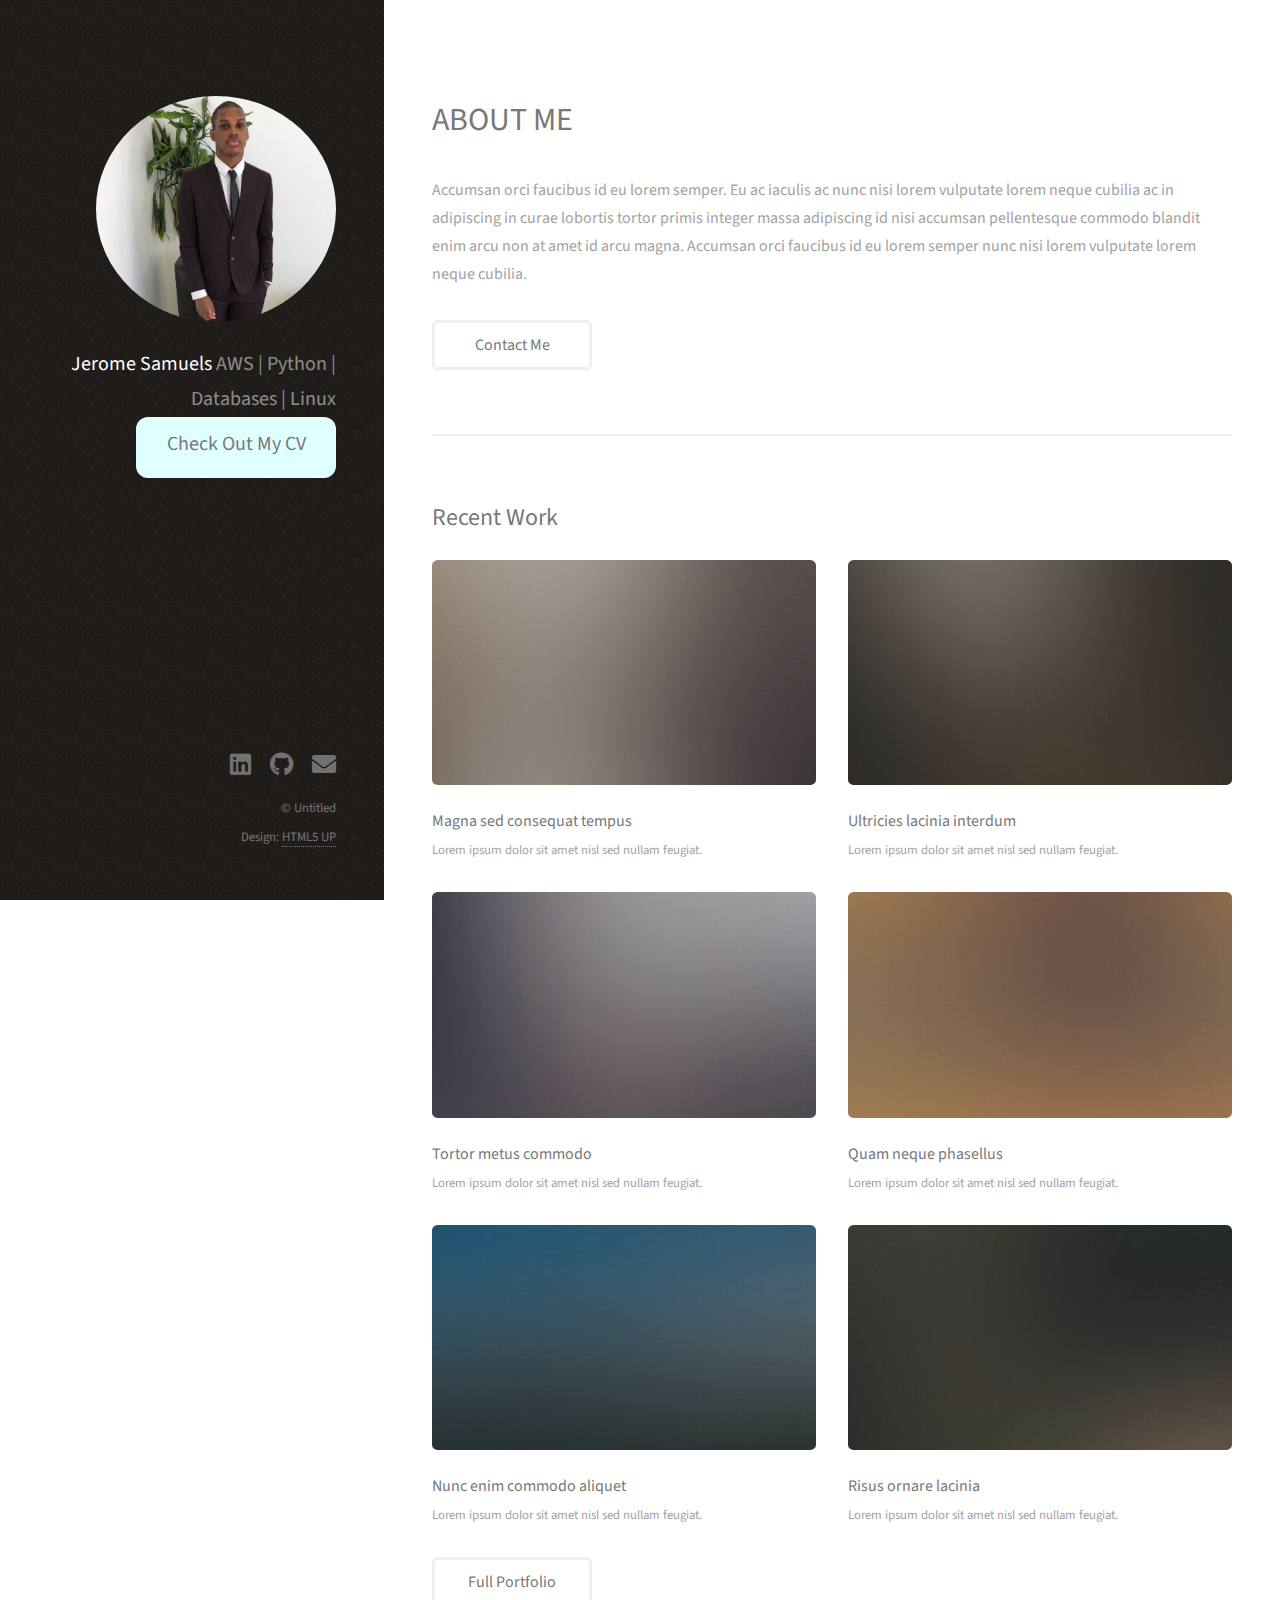
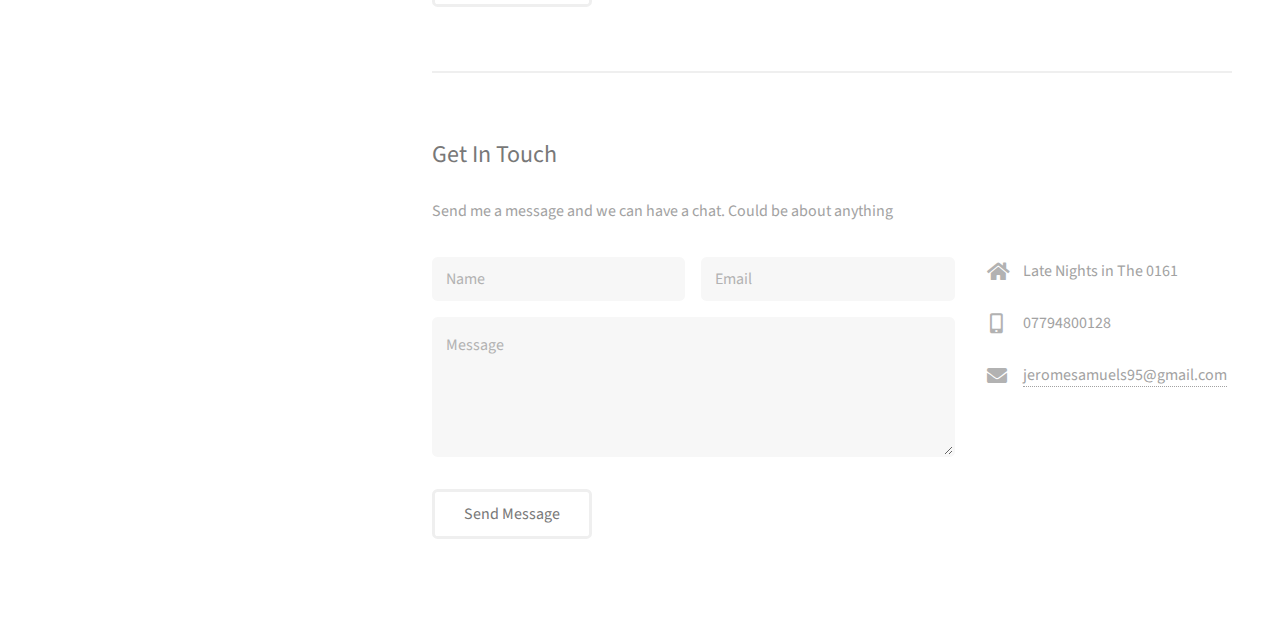
==== Themes/HTML5up_theme/index.html @ 382beb76 "changes" ====
<!DOCTYPE HTML>
<!--
	Strata by HTML5 UP
	html5up.net | @ajlkn
	Free for personal and commercial use under the CCA 3.0 license (html5up.net/license)
-->
<html>
	<head>
		<title>Jerome Samuels - My Website</title>
		<meta charset="utf-8" />
		<meta name="viewport" content="width=device-width, initial-scale=1, user-scalable=no" />
		<link rel="stylesheet" href="assets/css/main.css" />
	<!-- links to the css file in the assets folder -->
	</head>
	<body class="is-preload">

		<!-- Header -->
			<header id="header">
				<div class="inner">
					<a class="image avatar"><img src="images/Website_pic.jpg" alt="" /></a>
					<h1> <strong> Jerome Samuels </strong> 
						<br> AWS | Python | Databases | Linux
						<br> <a id="CVbutton" href="assets\Files\Jerome_Samuels_CV.pdf" class="button" target="_blank"> Check Out My CV
						</a>
					</h1>
				</div>
			</header>

		<!-- Main -->
			<div id="main">

				<!-- One -->
					<section id="one">
						<header class="major">
							<h2>ABOUT ME</h2>
						</header>
						<p>Accumsan orci faucibus id eu lorem semper. Eu ac iaculis ac nunc nisi lorem vulputate lorem neque cubilia ac in adipiscing in curae lobortis tortor primis integer massa adipiscing id nisi accumsan pellentesque commodo blandit enim arcu non at amet id arcu magna. Accumsan orci faucibus id eu lorem semper nunc nisi lorem vulputate lorem neque cubilia.</p>
						<ul class="actions">
							<li><a href="#three" class="button">Contact Me</a></li>
						</ul>
					</section>

				<!-- Two -->
					<section id="two">
						<h2>Recent Work</h2>
						<div class="row">
							<article class="col-6 col-12-xsmall work-item">
								<a href="images/fulls/01.jpg" class="image fit thumb"><img src="images/thumbs/01.jpg" alt="" /></a>
								<h3>Magna sed consequat tempus</h3>
								<p>Lorem ipsum dolor sit amet nisl sed nullam feugiat.</p>
							</article>
							<article class="col-6 col-12-xsmall work-item">
								<a href="images/fulls/02.jpg" class="image fit thumb"><img src="images/thumbs/02.jpg" alt="" /></a>
								<h3>Ultricies lacinia interdum</h3>
								<p>Lorem ipsum dolor sit amet nisl sed nullam feugiat.</p>
							</article>
							<article class="col-6 col-12-xsmall work-item">
								<a href="images/fulls/03.jpg" class="image fit thumb"><img src="images/thumbs/03.jpg" alt="" /></a>
								<h3>Tortor metus commodo</h3>
								<p>Lorem ipsum dolor sit amet nisl sed nullam feugiat.</p>
							</article>
							<article class="col-6 col-12-xsmall work-item">
								<a href="images/fulls/04.jpg" class="image fit thumb"><img src="images/thumbs/04.jpg" alt="" /></a>
								<h3>Quam neque phasellus</h3>
								<p>Lorem ipsum dolor sit amet nisl sed nullam feugiat.</p>
							</article>
							<article class="col-6 col-12-xsmall work-item">
								<a href="images/fulls/05.jpg" class="image fit thumb"><img src="images/thumbs/05.jpg" alt="" /></a>
								<h3>Nunc enim commodo aliquet</h3>
								<p>Lorem ipsum dolor sit amet nisl sed nullam feugiat.</p>
							</article>
							<article class="col-6 col-12-xsmall work-item">
								<a href="images/fulls/06.jpg" class="image fit thumb"><img src="images/thumbs/06.jpg" alt="" /></a>
								<h3>Risus ornare lacinia</h3>
								<p>Lorem ipsum dolor sit amet nisl sed nullam feugiat.</p>
							</article>
						</div>
						<ul class="actions">
							<li><a href="#" class="button">Full Portfolio</a></li>
						</ul>
					</section>

				<!-- Three -->
					<section id="three">
						<h2>Get In Touch</h2>
						<p> Send me a message and we can have a chat. Could be about anything </p>
						<div class="row">
							<div class="col-8 col-12-small">
								<form method="post" action="#">
									<div class="row gtr-uniform gtr-50">
										<div class="col-6 col-12-xsmall"><input type="text" name="name" id="name" placeholder="Name" /></div>
										<div class="col-6 col-12-xsmall"><input type="email" name="email" id="email" placeholder="Email" /></div>
										<div class="col-12"><textarea name="message" id="message" placeholder="Message" rows="4"></textarea></div>
									</div>
								</form>
								<ul class="actions">
									<li><input type="submit" value="Send Message" /></li>
								</ul>
							</div>
							<div class="col-4 col-12-small">
								<ul class="labeled-icons">
									<li>
										<h3 class="icon solid fa-home"><span class="label">Address</span></h3>
										Late Nights in The 0161
									</li>
									<li>
										<h3 class="icon solid fa-mobile-alt"><span class="label">Phone</span></h3>
										07794800128
									</li>
									<li>
										<h3 class="icon solid fa-envelope"><span class="label">Email</span></h3>
										<a href="mailto:jeromesamuels95@gmail.com">jeromesamuels95@gmail.com</a>
									</li>
								</ul>
							</div>
						</div>
					</section>

				<!-- Four -->
				<!--
					<section id="four">
						<h2>Elements</h2>

						<section>
							<h4>Text</h4>
							<p>This is <b>bold</b> and this is <strong>strong</strong>. This is <i>italic</i> and this is <em>emphasized</em>.
							This is <sup>superscript</sup> text and this is <sub>subscript</sub> text.
							This is <u>underlined</u> and this is code: <code>for (;;) { ... }</code>. Finally, <a href="#">this is a link</a>.</p>
							<hr />
							<header>
								<h4>Heading with a Subtitle</h4>
								<p>Lorem ipsum dolor sit amet nullam id egestas urna aliquam</p>
							</header>
							<p>Nunc lacinia ante nunc ac lobortis. Interdum adipiscing gravida odio porttitor sem non mi integer non faucibus ornare mi ut ante amet placerat aliquet. Volutpat eu sed ante lacinia sapien lorem accumsan varius montes viverra nibh in adipiscing blandit tempus accumsan.</p>
							<header>
								<h5>Heading with a Subtitle</h5>
								<p>Lorem ipsum dolor sit amet nullam id egestas urna aliquam</p>
							</header>
							<p>Nunc lacinia ante nunc ac lobortis. Interdum adipiscing gravida odio porttitor sem non mi integer non faucibus ornare mi ut ante amet placerat aliquet. Volutpat eu sed ante lacinia sapien lorem accumsan varius montes viverra nibh in adipiscing blandit tempus accumsan.</p>
							<hr />
							<h2>Heading Level 2</h2>
							<h3>Heading Level 3</h3>
							<h4>Heading Level 4</h4>
							<h5>Heading Level 5</h5>
							<h6>Heading Level 6</h6>
							<hr />
							<h5>Blockquote</h5>
							<blockquote>Fringilla nisl. Donec accumsan interdum nisi, quis tincidunt felis sagittis eget tempus euismod. Vestibulum ante ipsum primis in faucibus vestibulum. Blandit adipiscing eu felis iaculis volutpat ac adipiscing accumsan faucibus. Vestibulum ante ipsum primis in faucibus lorem ipsum dolor sit amet nullam adipiscing eu felis.</blockquote>
							<h5>Preformatted</h5>
							<pre><code>i = 0;

while (!deck.isInOrder()) {
print 'Iteration ' + i;
deck.shuffle();
i++;
}

print 'It took ' + i + ' iterations to sort the deck.';</code></pre>
						</section>

						<section>
							<h4>Lists</h4>
							<div class="row">
								<div class="col-6 col-12-xsmall">
									<h5>Unordered</h5>
									<ul>
										<li>Dolor pulvinar etiam magna etiam.</li>
										<li>Sagittis adipiscing lorem eleifend.</li>
										<li>Felis enim feugiat dolore viverra.</li>
									</ul>
									<h5>Alternate</h5>
									<ul class="alt">
										<li>Dolor pulvinar etiam magna etiam.</li>
										<li>Sagittis adipiscing lorem eleifend.</li>
										<li>Felis enim feugiat dolore viverra.</li>
									</ul>
								</div>
								<div class="col-6 col-12-xsmall">
									<h5>Ordered</h5>
									<ol>
										<li>Dolor pulvinar etiam magna etiam.</li>
										<li>Etiam vel felis at lorem sed viverra.</li>
										<li>Felis enim feugiat dolore viverra.</li>
										<li>Dolor pulvinar etiam magna etiam.</li>
										<li>Etiam vel felis at lorem sed viverra.</li>
										<li>Felis enim feugiat dolore viverra.</li>
									</ol>
									<h5>Icons</h5>
									<ul class="icons">
										<li><a href="#" class="icon brands fa-twitter"><span class="label">Twitter</span></a></li>
										<li><a href="#" class="icon brands fa-facebook-f"><span class="label">Facebook</span></a></li>
										<li><a href="#" class="icon brands fa-instagram"><span class="label">Instagram</span></a></li>
										<li><a href="#" class="icon brands fa-github"><span class="label">Github</span></a></li>
										<li><a href="#" class="icon brands fa-dribbble"><span class="label">Dribbble</span></a></li>
										<li><a href="#" class="icon brands fa-tumblr"><span class="label">Tumblr</span></a></li>
									</ul>
								</div>
							</div>
							<h5>Actions</h5>
							<ul class="actions">
								<li><a href="#" class="button primary">Default</a></li>
								<li><a href="#" class="button">Default</a></li>
							</ul>
							<ul class="actions small">
								<li><a href="#" class="button primary small">Small</a></li>
								<li><a href="#" class="button small">Small</a></li>
							</ul>
							<div class="row">
								<div class="col-6 col-12-small">
									<ul class="actions stacked">
										<li><a href="#" class="button primary">Default</a></li>
										<li><a href="#" class="button">Default</a></li>
									</ul>
								</div>
								<div class="col-6 col-12-small">
									<ul class="actions stacked">
										<li><a href="#" class="button primary small">Small</a></li>
										<li><a href="#" class="button small">Small</a></li>
									</ul>
								</div>
								<div class="col-6 col-12-small">
									<ul class="actions stacked">
										<li><a href="#" class="button primary fit">Default</a></li>
										<li><a href="#" class="button fit">Default</a></li>
									</ul>
								</div>
								<div class="col-6 col-12-small">
									<ul class="actions stacked">
										<li><a href="#" class="button primary small fit">Small</a></li>
										<li><a href="#" class="button small fit">Small</a></li>
									</ul>
								</div>
							</div>
						</section>

						<section>
							<h4>Table</h4>
							<h5>Default</h5>
							<div class="table-wrapper">
								<table>
									<thead>
										<tr>
											<th>Name</th>
											<th>Description</th>
											<th>Price</th>
										</tr>
									</thead>
									<tbody>
										<tr>
											<td>Item One</td>
											<td>Ante turpis integer aliquet porttitor.</td>
											<td>29.99</td>
										</tr>
										<tr>
											<td>Item Two</td>
											<td>Vis ac commodo adipiscing arcu aliquet.</td>
											<td>19.99</td>
										</tr>
										<tr>
											<td>Item Three</td>
											<td> Morbi faucibus arcu accumsan lorem.</td>
											<td>29.99</td>
										</tr>
										<tr>
											<td>Item Four</td>
											<td>Vitae integer tempus condimentum.</td>
											<td>19.99</td>
										</tr>
										<tr>
											<td>Item Five</td>
											<td>Ante turpis integer aliquet porttitor.</td>
											<td>29.99</td>
										</tr>
									</tbody>
									<tfoot>
										<tr>
											<td colspan="2"></td>
											<td>100.00</td>
										</tr>
									</tfoot>
								</table>
							</div>

							<h5>Alternate</h5>
							<div class="table-wrapper">
								<table class="alt">
									<thead>
										<tr>
											<th>Name</th>
											<th>Description</th>
											<th>Price</th>
										</tr>
									</thead>
									<tbody>
										<tr>
											<td>Item One</td>
											<td>Ante turpis integer aliquet porttitor.</td>
											<td>29.99</td>
										</tr>
										<tr>
											<td>Item Two</td>
											<td>Vis ac commodo adipiscing arcu aliquet.</td>
											<td>19.99</td>
										</tr>
										<tr>
											<td>Item Three</td>
											<td> Morbi faucibus arcu accumsan lorem.</td>
											<td>29.99</td>
										</tr>
										<tr>
											<td>Item Four</td>
											<td>Vitae integer tempus condimentum.</td>
											<td>19.99</td>
										</tr>
										<tr>
											<td>Item Five</td>
											<td>Ante turpis integer aliquet porttitor.</td>
											<td>29.99</td>
										</tr>
									</tbody>
									<tfoot>
										<tr>
											<td colspan="2"></td>
											<td>100.00</td>
										</tr>
									</tfoot>
								</table>
							</div>
						</section>

						<section>
							<h4>Buttons</h4>
							<ul class="actions">
								<li><a href="#" class="button primary">Primary</a></li>
								<li><a href="#" class="button">Default</a></li>
							</ul>
							<ul class="actions">
								<li><a href="#" class="button large">Large</a></li>
								<li><a href="#" class="button">Default</a></li>
								<li><a href="#" class="button small">Small</a></li>
							</ul>
							<ul class="actions fit">
								<li><a href="#" class="button primary fit">Fit</a></li>
								<li><a href="#" class="button fit">Fit</a></li>
							</ul>
							<ul class="actions fit small">
								<li><a href="#" class="button primary fit small">Fit + Small</a></li>
								<li><a href="#" class="button fit small">Fit + Small</a></li>
							</ul>
							<ul class="actions">
								<li><a href="#" class="button primary icon solid fa-download">Icon</a></li>
								<li><a href="#" class="button icon solid fa-download">Icon</a></li>
							</ul>
							<ul class="actions">
								<li><span class="button primary disabled">Primary</span></li>
								<li><span class="button disabled">Default</span></li>
							</ul>
						</section>

						<section>
							<h4>Form</h4>
							<form method="post" action="#">
								<div class="row gtr-uniform gtr-50">
									<div class="col-6 col-12-xsmall">
										<input type="text" name="demo-name" id="demo-name" value="" placeholder="Name" />
									</div>
									<div class="col-6 col-12-xsmall">
										<input type="email" name="demo-email" id="demo-email" value="" placeholder="Email" />
									</div>
									<div class="col-12">
										<select name="demo-category" id="demo-category">
											<option value="">- Category -</option>
											<option value="1">Manufacturing</option>
											<option value="1">Shipping</option>
											<option value="1">Administration</option>
											<option value="1">Human Resources</option>
										</select>
									</div>
									<div class="col-4 col-12-small">
										<input type="radio" id="demo-priority-low" name="demo-priority" checked>
										<label for="demo-priority-low">Low Priority</label>
									</div>
									<div class="col-4 col-12-small">
										<input type="radio" id="demo-priority-normal" name="demo-priority">
										<label for="demo-priority-normal">Normal Priority</label>
									</div>
									<div class="col-4 col-12-small">
										<input type="radio" id="demo-priority-high" name="demo-priority">
										<label for="demo-priority-high">High Priority</label>
									</div>
									<div class="col-6 col-12-small">
										<input type="checkbox" id="demo-copy" name="demo-copy">
										<label for="demo-copy">Email me a copy of this message</label>
									</div>
									<div class="col-6 col-12-small">
										<input type="checkbox" id="demo-human" name="demo-human" checked>
										<label for="demo-human">I am a human and not a robot</label>
									</div>
									<div class="col-12">
										<textarea name="demo-message" id="demo-message" placeholder="Enter your message" rows="6"></textarea>
									</div>
									<div class="col-12">
										<ul class="actions">
											<li><input type="submit" value="Send Message" class="primary" /></li>
											<li><input type="reset" value="Reset" /></li>
										</ul>
									</div>
								</div>
							</form>
						</section>

						<section>
							<h4>Image</h4>
							<h5>Fit</h5>
							<div class="box alt">
								<div class="row gtr-50 gtr-uniform">
									<div class="col-12"><span class="image fit"><img src="images/fulls/05.jpg" alt="" /></span></div>
									<div class="col-4"><span class="image fit"><img src="images/thumbs/01.jpg" alt="" /></span></div>
									<div class="col-4"><span class="image fit"><img src="images/thumbs/02.jpg" alt="" /></span></div>
									<div class="col-4"><span class="image fit"><img src="images/thumbs/03.jpg" alt="" /></span></div>
									<div class="col-4"><span class="image fit"><img src="images/thumbs/04.jpg" alt="" /></span></div>
									<div class="col-4"><span class="image fit"><img src="images/thumbs/05.jpg" alt="" /></span></div>
									<div class="col-4"><span class="image fit"><img src="images/thumbs/06.jpg" alt="" /></span></div>
									<div class="col-4"><span class="image fit"><img src="images/thumbs/03.jpg" alt="" /></span></div>
									<div class="col-4"><span class="image fit"><img src="images/thumbs/02.jpg" alt="" /></span></div>
									<div class="col-4"><span class="image fit"><img src="images/thumbs/01.jpg" alt="" /></span></div>
								</div>
							</div>
							<h5>Left &amp; Right</h5>
							<p><span class="image left"><img src="images/avatar.jpg" alt="" /></span>Fringilla nisl. Donec accumsan interdum nisi, quis tincidunt felis sagittis eget. tempus euismod. Vestibulum ante ipsum primis in faucibus vestibulum. Blandit adipiscing eu felis iaculis volutpat ac adipiscing accumsan eu faucibus. Integer ac pellentesque praesent tincidunt felis sagittis eget. tempus euismod. Vestibulum ante ipsum primis in faucibus vestibulum. Blandit adipiscing eu felis iaculis volutpat ac adipiscing accumsan eu faucibus. Integer ac pellentesque praesent. Donec accumsan interdum nisi, quis tincidunt felis sagittis eget. tempus euismod. Vestibulum ante ipsum primis in faucibus vestibulum. Blandit adipiscing eu felis iaculis volutpat ac adipiscing accumsan eu faucibus. Integer ac pellentesque praesent tincidunt felis sagittis eget. tempus euismod. Vestibulum ante ipsum primis in faucibus vestibulum. Blandit adipiscing eu felis iaculis volutpat ac adipiscing accumsan eu faucibus. Integer ac pellentesque praesent.</p>
							<p><span class="image right"><img src="images/avatar.jpg" alt="" /></span>Fringilla nisl. Donec accumsan interdum nisi, quis tincidunt felis sagittis eget. tempus euismod. Vestibulum ante ipsum primis in faucibus vestibulum. Blandit adipiscing eu felis iaculis volutpat ac adipiscing accumsan eu faucibus. Integer ac pellentesque praesent tincidunt felis sagittis eget. tempus euismod. Vestibulum ante ipsum primis in faucibus vestibulum. Blandit adipiscing eu felis iaculis volutpat ac adipiscing accumsan eu faucibus. Integer ac pellentesque praesent. Donec accumsan interdum nisi, quis tincidunt felis sagittis eget. tempus euismod. Vestibulum ante ipsum primis in faucibus vestibulum. Blandit adipiscing eu felis iaculis volutpat ac adipiscing accumsan eu faucibus. Integer ac pellentesque praesent tincidunt felis sagittis eget. tempus euismod. Vestibulum ante ipsum primis in faucibus vestibulum. Blandit adipiscing eu felis iaculis volutpat ac adipiscing accumsan eu faucibus. Integer ac pellentesque praesent.</p>
						</section>

					</section>
				-->

			</div>

		<!-- Footer -->
			<footer id="footer">
				<div class="inner">
					<ul class="icons">
						<li><a href="https://www.linkedin.com/in/jeromesamuels5" target="_blank" class="icon brands fa-linkedin"><span class="label">LinkedIn</span></a></li>
						<li><a href="https://github.com/Jerome55-aws" target="_blank" class="icon brands fa-github"><span class="label">Github</span></a></li>
						<li><a href="mailto:jeromesamuels95@gmail.com" class="icon solid fa-envelope"><span class="label">Email</span></a></li>
					</ul>
					<ul class="copyright">
						<li>&copy; Untitled</li><li>Design: <a href="http://html5up.net">HTML5 UP</a></li>
					</ul>
				</div>
			</footer>

		<!-- Scripts -->
			<script src="assets/js/jquery.min.js"></script>
			<script src="assets/js/jquery.poptrox.min.js"></script>
			<script src="assets/js/browser.min.js"></script>
			<script src="assets/js/breakpoints.min.js"></script>
			<script src="assets/js/util.js"></script>
			<script src="assets/js/main.js"></script>

	</body>
</html>
---- Themes/HTML5up_theme/assets/css/main.css ----
@import url("fontawesome-all.min.css");
@import url("https://fonts.googleapis.com/css?family=Source+Sans+Pro:400,400italic");

/*
	Strata by HTML5 UP
	html5up.net | @ajlkn
	Free for personal and commercial use under the CCA 3.0 license (html5up.net/license)
*/

html, body, div, span, applet, object,
iframe, h1, h2, h3, h4, h5, h6, p, blockquote,
pre, a, abbr, acronym, address, big, cite,
code, del, dfn, em, img, ins, kbd, q, s, samp,
small, strike, strong, sub, sup, tt, var, b,
u, i, center, dl, dt, dd, ol, ul, li, fieldset,
form, label, legend, table, caption, tbody,
tfoot, thead, tr, th, td, article, aside,
canvas, details, embed, figure, figcaption,
footer, header, hgroup, menu, nav, output, ruby,
section, summary, time, mark, audio, video {
	margin: 0;
	padding: 0;
	border: 0;
	font-size: 100%;
	font: inherit;
	vertical-align: baseline;}

article, aside, details, figcaption, figure,
footer, header, hgroup, menu, nav, section {
	display: block;}

body {
	line-height: 1;
}

ol, ul {
	list-style: none;
}

blockquote, q {
	quotes: none;
}

	blockquote:before, blockquote:after, q:before, q:after {
		content: '';
		content: none;
	}

table {
	border-collapse: collapse;
	border-spacing: 0;
}

body {
	-webkit-text-size-adjust: none;
}

mark {
	background-color: transparent;
	color: inherit;
}

input::-moz-focus-inner {
	border: 0;
	padding: 0;
}

input, select, textarea {
	-moz-appearance: none;
	-webkit-appearance: none;
	-ms-appearance: none;
	appearance: none;
}

/* Basic */

	html {
		box-sizing: border-box;
	}

	*, *:before, *:after {
		box-sizing: inherit;
	}

	body {
		background: #fff;
	}

		body.is-preload *, body.is-preload *:before, body.is-preload *:after {
			-moz-animation: none !important;
			-webkit-animation: none !important;
			-ms-animation: none !important;
			animation: none !important;
			-moz-transition: none !important;
			-webkit-transition: none !important;
			-ms-transition: none !important;
			transition: none !important;
		}

	body, input, select, textarea {
		color: #a2a2a2;
		font-family: "Source Sans Pro", Helvetica, sans-serif;
		font-size: 16pt;
		font-weight: 400;
		line-height: 1.75em;
	}

	a {
		-moz-transition: color 0.2s ease-in-out, border-color 0.2s ease-in-out;
		-webkit-transition: color 0.2s ease-in-out, border-color 0.2s ease-in-out;
		-ms-transition: color 0.2s ease-in-out, border-color 0.2s ease-in-out;
		transition: color 0.2s ease-in-out, border-color 0.2s ease-in-out;
		border-bottom: dotted 1px;
		color: #49bf9d;
		text-decoration: none;
	}

		a:hover {
			border-bottom-color: transparent;
			color: #49bf9d !important;
			text-decoration: none;
		}

	strong, b {
		color: #787878;
		font-weight: 400;
	}

	em, i {
		font-style: italic;
	}

	p {
		margin: 0 0 2em 0;
	}

	h1, h2, h3, h4, h5, h6 {
		color: #787878;
		font-weight: 400;
		line-height: 1em;
		margin: 0 0 1em 0;
	}

		h1 a, h2 a, h3 a, h4 a, h5 a, h6 a {
			color: inherit;
			text-decoration: none;
		}

	h1 {
		font-size: 2em;
		line-height: 1.5em;
	}

	h2 {
		font-size: 1.5em;
		line-height: 1.5em;
	}

	h3 {
		font-size: 1.25em;
		line-height: 1.5em;
	}

	h4 {
		font-size: 1.1em;
		line-height: 1.5em;
	}

	h5 {
		font-size: 0.9em;
		line-height: 1.5em;
	}

	h6 {
		font-size: 0.7em;
		line-height: 1.5em;
	}

	sub {
		font-size: 0.8em;
		position: relative;
		top: 0.5em;
	}

	sup {
		font-size: 0.8em;
		position: relative;
		top: -0.5em;
	}

	hr {
		border: 0;
		border-bottom: solid 2px #efefef;
		margin: 2em 0;
	}

		hr.major {
			margin: 3em 0;
		}

	blockquote {
		border-left: solid 6px #efefef;
		font-style: italic;
		margin: 0 0 2em 0;
		padding: 0.5em 0 0.5em 1.5em;
	}

	code {
		background: #f7f7f7;
		border-radius: 0.35em;
		border: solid 2px #efefef;
		font-family: "Courier New", monospace;
		font-size: 0.9em;
		margin: 0 0.25em;
		padding: 0.25em 0.65em;
	}

	pre {
		-webkit-overflow-scrolling: touch;
		font-family: "Courier New", monospace;
		font-size: 0.9em;
		margin: 0 0 2em 0;
	}

		pre code {
			display: block;
			line-height: 1.75em;
			padding: 1em 1.5em;
			overflow-x: auto;
		}

	.align-left {
		text-align: left;
	}

	.align-center {
		text-align: center;
	}

	.align-right {
		text-align: right;
	}

/* Container */

	.container {
		margin: 0 auto;
		max-width: calc(100% - 4em);
		width: 100%;
	}

		.container.xsmall {
			width: 25%;
		}

		.container.small {
			width: 50%;
		}

		.container.medium {
			width: 75%;
		}

		.container.large {
			width: 125%;
		}

		.container.xlarge {
			width: 150%;
		}

		.container.max {
			width: 100%;
		}

		@media screen and (max-width: 980px) {

			.container {
				width: 100% !important;
				max-width: 100% !important;
			}

		}

		@media screen and (max-width: 480px) {

			.container {
				max-width: calc(100% - 3em);
			}

		}

/* Row */

	.row {
		display: flex;
		flex-wrap: wrap;
		box-sizing: border-box;
		align-items: stretch;
	}

		.row > * {
			box-sizing: border-box;
		}

		.row.gtr-uniform > * > :last-child {
			margin-bottom: 0;
		}

		.row.aln-left {
			justify-content: flex-start;
		}

		.row.aln-center {
			justify-content: center;
		}

		.row.aln-right {
			justify-content: flex-end;
		}

		.row.aln-top {
			align-items: flex-start;
		}

		.row.aln-middle {
			align-items: center;
		}

		.row.aln-bottom {
			align-items: flex-end;
		}

		.row > .imp {
			order: -1;
		}

		.row > .col-1 {
			width: 8.33333%;
		}

		.row > .off-1 {
			margin-left: 8.33333%;
		}

		.row > .col-2 {
			width: 16.66667%;
		}

		.row > .off-2 {
			margin-left: 16.66667%;
		}

		.row > .col-3 {
			width: 25%;
		}

		.row > .off-3 {
			margin-left: 25%;
		}

		.row > .col-4 {
			width: 33.33333%;
		}

		.row > .off-4 {
			margin-left: 33.33333%;
		}

		.row > .col-5 {
			width: 41.66667%;
		}

		.row > .off-5 {
			margin-left: 41.66667%;
		}

		.row > .col-6 {
			width: 50%;
		}

		.row > .off-6 {
			margin-left: 50%;
		}

		.row > .col-7 {
			width: 58.33333%;
		}

		.row > .off-7 {
			margin-left: 58.33333%;
		}

		.row > .col-8 {
			width: 66.66667%;
		}

		.row > .off-8 {
			margin-left: 66.66667%;
		}

		.row > .col-9 {
			width: 75%;
		}

		.row > .off-9 {
			margin-left: 75%;
		}

		.row > .col-10 {
			width: 83.33333%;
		}

		.row > .off-10 {
			margin-left: 83.33333%;
		}

		.row > .col-11 {
			width: 91.66667%;
		}

		.row > .off-11 {
			margin-left: 91.66667%;
		}

		.row > .col-12 {
			width: 100%;
		}

		.row > .off-12 {
			margin-left: 100%;
		}

		.row.gtr-0 {
			margin-top: 0;
			margin-left: 0em;
		}

			.row.gtr-0 > * {
				padding: 0 0 0 0em;
			}

			.row.gtr-0.gtr-uniform {
				margin-top: 0em;
			}

				.row.gtr-0.gtr-uniform > * {
					padding-top: 0em;
				}

		.row.gtr-25 {
			margin-top: 0;
			margin-left: -0.625em;
		}

			.row.gtr-25 > * {
				padding: 0 0 0 0.625em;
			}

			.row.gtr-25.gtr-uniform {
				margin-top: -0.625em;
			}

				.row.gtr-25.gtr-uniform > * {
					padding-top: 0.625em;
				}

		.row.gtr-50 {
			margin-top: 0;
			margin-left: -1.25em;
		}

			.row.gtr-50 > * {
				padding: 0 0 0 1.25em;
			}

			.row.gtr-50.gtr-uniform {
				margin-top: -1.25em;
			}

				.row.gtr-50.gtr-uniform > * {
					padding-top: 1.25em;
				}

		.row {
			margin-top: 0;
			margin-left: -2.5em;
		}

			.row > * {
				padding: 0 0 0 2.5em;
			}

			.row.gtr-uniform {
				margin-top: -2.5em;
			}

				.row.gtr-uniform > * {
					padding-top: 2.5em;
				}

		.row.gtr-150 {
			margin-top: 0;
			margin-left: -3.75em;
		}

			.row.gtr-150 > * {
				padding: 0 0 0 3.75em;
			}

			.row.gtr-150.gtr-uniform {
				margin-top: -3.75em;
			}

				.row.gtr-150.gtr-uniform > * {
					padding-top: 3.75em;
				}

		.row.gtr-200 {
			margin-top: 0;
			margin-left: -5em;
		}

			.row.gtr-200 > * {
				padding: 0 0 0 5em;
			}

			.row.gtr-200.gtr-uniform {
				margin-top: -5em;
			}

				.row.gtr-200.gtr-uniform > * {
					padding-top: 5em;
				}

		@media screen and (max-width: 1800px) {

			.row {
				display: flex;
				flex-wrap: wrap;
				box-sizing: border-box;
				align-items: stretch;
			}

				.row > * {
					box-sizing: border-box;
				}

				.row.gtr-uniform > * > :last-child {
					margin-bottom: 0;
				}

				.row.aln-left {
					justify-content: flex-start;
				}

				.row.aln-center {
					justify-content: center;
				}

				.row.aln-right {
					justify-content: flex-end;
				}

				.row.aln-top {
					align-items: flex-start;
				}

				.row.aln-middle {
					align-items: center;
				}

				.row.aln-bottom {
					align-items: flex-end;
				}

				.row > .imp-xlarge {
					order: -1;
				}

				.row > .col-1-xlarge {
					width: 8.33333%;
				}

				.row > .off-1-xlarge {
					margin-left: 8.33333%;
				}

				.row > .col-2-xlarge {
					width: 16.66667%;
				}

				.row > .off-2-xlarge {
					margin-left: 16.66667%;
				}

				.row > .col-3-xlarge {
					width: 25%;
				}

				.row > .off-3-xlarge {
					margin-left: 25%;
				}

				.row > .col-4-xlarge {
					width: 33.33333%;
				}

				.row > .off-4-xlarge {
					margin-left: 33.33333%;
				}

				.row > .col-5-xlarge {
					width: 41.66667%;
				}

				.row > .off-5-xlarge {
					margin-left: 41.66667%;
				}

				.row > .col-6-xlarge {
					width: 50%;
				}

				.row > .off-6-xlarge {
					margin-left: 50%;
				}

				.row > .col-7-xlarge {
					width: 58.33333%;
				}

				.row > .off-7-xlarge {
					margin-left: 58.33333%;
				}

				.row > .col-8-xlarge {
					width: 66.66667%;
				}

				.row > .off-8-xlarge {
					margin-left: 66.66667%;
				}

				.row > .col-9-xlarge {
					width: 75%;
				}

				.row > .off-9-xlarge {
					margin-left: 75%;
				}

				.row > .col-10-xlarge {
					width: 83.33333%;
				}

				.row > .off-10-xlarge {
					margin-left: 83.33333%;
				}

				.row > .col-11-xlarge {
					width: 91.66667%;
				}

				.row > .off-11-xlarge {
					margin-left: 91.66667%;
				}

				.row > .col-12-xlarge {
					width: 100%;
				}

				.row > .off-12-xlarge {
					margin-left: 100%;
				}

				.row.gtr-0 {
					margin-top: 0;
					margin-left: 0em;
				}

					.row.gtr-0 > * {
						padding: 0 0 0 0em;
					}

					.row.gtr-0.gtr-uniform {
						margin-top: 0em;
					}

						.row.gtr-0.gtr-uniform > * {
							padding-top: 0em;
						}

				.row.gtr-25 {
					margin-top: 0;
					margin-left: -0.625em;
				}

					.row.gtr-25 > * {
						padding: 0 0 0 0.625em;
					}

					.row.gtr-25.gtr-uniform {
						margin-top: -0.625em;
					}

						.row.gtr-25.gtr-uniform > * {
							padding-top: 0.625em;
						}

				.row.gtr-50 {
					margin-top: 0;
					margin-left: -1.25em;
				}

					.row.gtr-50 > * {
						padding: 0 0 0 1.25em;
					}

					.row.gtr-50.gtr-uniform {
						margin-top: -1.25em;
					}

						.row.gtr-50.gtr-uniform > * {
							padding-top: 1.25em;
						}

				.row {
					margin-top: 0;
					margin-left: -2.5em;
				}

					.row > * {
						padding: 0 0 0 2.5em;
					}

					.row.gtr-uniform {
						margin-top: -2.5em;
					}

						.row.gtr-uniform > * {
							padding-top: 2.5em;
						}

				.row.gtr-150 {
					margin-top: 0;
					margin-left: -3.75em;
				}

					.row.gtr-150 > * {
						padding: 0 0 0 3.75em;
					}

					.row.gtr-150.gtr-uniform {
						margin-top: -3.75em;
					}

						.row.gtr-150.gtr-uniform > * {
							padding-top: 3.75em;
						}

				.row.gtr-200 {
					margin-top: 0;
					margin-left: -5em;
				}

					.row.gtr-200 > * {
						padding: 0 0 0 5em;
					}

					.row.gtr-200.gtr-uniform {
						margin-top: -5em;
					}

						.row.gtr-200.gtr-uniform > * {
							padding-top: 5em;
						}

		}

		@media screen and (max-width: 1280px) {

			.row {
				display: flex;
				flex-wrap: wrap;
				box-sizing: border-box;
				align-items: stretch;
			}

				.row > * {
					box-sizing: border-box;
				}

				.row.gtr-uniform > * > :last-child {
					margin-bottom: 0;
				}

				.row.aln-left {
					justify-content: flex-start;
				}

				.row.aln-center {
					justify-content: center;
				}

				.row.aln-right {
					justify-content: flex-end;
				}

				.row.aln-top {
					align-items: flex-start;
				}

				.row.aln-middle {
					align-items: center;
				}

				.row.aln-bottom {
					align-items: flex-end;
				}

				.row > .imp-large {
					order: -1;
				}

				.row > .col-1-large {
					width: 8.33333%;
				}

				.row > .off-1-large {
					margin-left: 8.33333%;
				}

				.row > .col-2-large {
					width: 16.66667%;
				}

				.row > .off-2-large {
					margin-left: 16.66667%;
				}

				.row > .col-3-large {
					width: 25%;
				}

				.row > .off-3-large {
					margin-left: 25%;
				}

				.row > .col-4-large {
					width: 33.33333%;
				}

				.row > .off-4-large {
					margin-left: 33.33333%;
				}

				.row > .col-5-large {
					width: 41.66667%;
				}

				.row > .off-5-large {
					margin-left: 41.66667%;
				}

				.row > .col-6-large {
					width: 50%;
				}

				.row > .off-6-large {
					margin-left: 50%;
				}

				.row > .col-7-large {
					width: 58.33333%;
				}

				.row > .off-7-large {
					margin-left: 58.33333%;
				}

				.row > .col-8-large {
					width: 66.66667%;
				}

				.row > .off-8-large {
					margin-left: 66.66667%;
				}

				.row > .col-9-large {
					width: 75%;
				}

				.row > .off-9-large {
					margin-left: 75%;
				}

				.row > .col-10-large {
					width: 83.33333%;
				}

				.row > .off-10-large {
					margin-left: 83.33333%;
				}

				.row > .col-11-large {
					width: 91.66667%;
				}

				.row > .off-11-large {
					margin-left: 91.66667%;
				}

				.row > .col-12-large {
					width: 100%;
				}

				.row > .off-12-large {
					margin-left: 100%;
				}

				.row.gtr-0 {
					margin-top: 0;
					margin-left: 0em;
				}

					.row.gtr-0 > * {
						padding: 0 0 0 0em;
					}

					.row.gtr-0.gtr-uniform {
						margin-top: 0em;
					}

						.row.gtr-0.gtr-uniform > * {
							padding-top: 0em;
						}

				.row.gtr-25 {
					margin-top: 0;
					margin-left: -0.5em;
				}

					.row.gtr-25 > * {
						padding: 0 0 0 0.5em;
					}

					.row.gtr-25.gtr-uniform {
						margin-top: -0.5em;
					}

						.row.gtr-25.gtr-uniform > * {
							padding-top: 0.5em;
						}

				.row.gtr-50 {
					margin-top: 0;
					margin-left: -1em;
				}

					.row.gtr-50 > * {
						padding: 0 0 0 1em;
					}

					.row.gtr-50.gtr-uniform {
						margin-top: -1em;
					}

						.row.gtr-50.gtr-uniform > * {
							padding-top: 1em;
						}

				.row {
					margin-top: 0;
					margin-left: -2em;
				}

					.row > * {
						padding: 0 0 0 2em;
					}

					.row.gtr-uniform {
						margin-top: -2em;
					}

						.row.gtr-uniform > * {
							padding-top: 2em;
						}

				.row.gtr-150 {
					margin-top: 0;
					margin-left: -3em;
				}

					.row.gtr-150 > * {
						padding: 0 0 0 3em;
					}

					.row.gtr-150.gtr-uniform {
						margin-top: -3em;
					}

						.row.gtr-150.gtr-uniform > * {
							padding-top: 3em;
						}

				.row.gtr-200 {
					margin-top: 0;
					margin-left: -4em;
				}

					.row.gtr-200 > * {
						padding: 0 0 0 4em;
					}

					.row.gtr-200.gtr-uniform {
						margin-top: -4em;
					}

						.row.gtr-200.gtr-uniform > * {
							padding-top: 4em;
						}

		}

		@media screen and (max-width: 980px) {

			.row {
				display: flex;
				flex-wrap: wrap;
				box-sizing: border-box;
				align-items: stretch;
			}

				.row > * {
					box-sizing: border-box;
				}

				.row.gtr-uniform > * > :last-child {
					margin-bottom: 0;
				}

				.row.aln-left {
					justify-content: flex-start;
				}

				.row.aln-center {
					justify-content: center;
				}

				.row.aln-right {
					justify-content: flex-end;
				}

				.row.aln-top {
					align-items: flex-start;
				}

				.row.aln-middle {
					align-items: center;
				}

				.row.aln-bottom {
					align-items: flex-end;
				}

				.row > .imp-medium {
					order: -1;
				}

				.row > .col-1-medium {
					width: 8.33333%;
				}

				.row > .off-1-medium {
					margin-left: 8.33333%;
				}

				.row > .col-2-medium {
					width: 16.66667%;
				}

				.row > .off-2-medium {
					margin-left: 16.66667%;
				}

				.row > .col-3-medium {
					width: 25%;
				}

				.row > .off-3-medium {
					margin-left: 25%;
				}

				.row > .col-4-medium {
					width: 33.33333%;
				}

				.row > .off-4-medium {
					margin-left: 33.33333%;
				}

				.row > .col-5-medium {
					width: 41.66667%;
				}

				.row > .off-5-medium {
					margin-left: 41.66667%;
				}

				.row > .col-6-medium {
					width: 50%;
				}

				.row > .off-6-medium {
					margin-left: 50%;
				}

				.row > .col-7-medium {
					width: 58.33333%;
				}

				.row > .off-7-medium {
					margin-left: 58.33333%;
				}

				.row > .col-8-medium {
					width: 66.66667%;
				}

				.row > .off-8-medium {
					margin-left: 66.66667%;
				}

				.row > .col-9-medium {
					width: 75%;
				}

				.row > .off-9-medium {
					margin-left: 75%;
				}

				.row > .col-10-medium {
					width: 83.33333%;
				}

				.row > .off-10-medium {
					margin-left: 83.33333%;
				}

				.row > .col-11-medium {
					width: 91.66667%;
				}

				.row > .off-11-medium {
					margin-left: 91.66667%;
				}

				.row > .col-12-medium {
					width: 100%;
				}

				.row > .off-12-medium {
					margin-left: 100%;
				}

				.row.gtr-0 {
					margin-top: 0;
					margin-left: 0em;
				}

					.row.gtr-0 > * {
						padding: 0 0 0 0em;
					}

					.row.gtr-0.gtr-uniform {
						margin-top: 0em;
					}

						.row.gtr-0.gtr-uniform > * {
							padding-top: 0em;
						}

				.row.gtr-25 {
					margin-top: 0;
					margin-left: -0.5em;
				}

					.row.gtr-25 > * {
						padding: 0 0 0 0.5em;
					}

					.row.gtr-25.gtr-uniform {
						margin-top: -0.5em;
					}

						.row.gtr-25.gtr-uniform > * {
							padding-top: 0.5em;
						}

				.row.gtr-50 {
					margin-top: 0;
					margin-left: -1em;
				}

					.row.gtr-50 > * {
						padding: 0 0 0 1em;
					}

					.row.gtr-50.gtr-uniform {
						margin-top: -1em;
					}

						.row.gtr-50.gtr-uniform > * {
							padding-top: 1em;
						}

				.row {
					margin-top: 0;
					margin-left: -2em;
				}

					.row > * {
						padding: 0 0 0 2em;
					}

					.row.gtr-uniform {
						margin-top: -2em;
					}

						.row.gtr-uniform > * {
							padding-top: 2em;
						}

				.row.gtr-150 {
					margin-top: 0;
					margin-left: -3em;
				}

					.row.gtr-150 > * {
						padding: 0 0 0 3em;
					}

					.row.gtr-150.gtr-uniform {
						margin-top: -3em;
					}

						.row.gtr-150.gtr-uniform > * {
							padding-top: 3em;
						}

				.row.gtr-200 {
					margin-top: 0;
					margin-left: -4em;
				}

					.row.gtr-200 > * {
						padding: 0 0 0 4em;
					}

					.row.gtr-200.gtr-uniform {
						margin-top: -4em;
					}

						.row.gtr-200.gtr-uniform > * {
							padding-top: 4em;
						}

		}

		@media screen and (max-width: 736px) {

			.row {
				display: flex;
				flex-wrap: wrap;
				box-sizing: border-box;
				align-items: stretch;
			}

				.row > * {
					box-sizing: border-box;
				}

				.row.gtr-uniform > * > :last-child {
					margin-bottom: 0;
				}

				.row.aln-left {
					justify-content: flex-start;
				}

				.row.aln-center {
					justify-content: center;
				}

				.row.aln-right {
					justify-content: flex-end;
				}

				.row.aln-top {
					align-items: flex-start;
				}

				.row.aln-middle {
					align-items: center;
				}

				.row.aln-bottom {
					align-items: flex-end;
				}

				.row > .imp-small {
					order: -1;
				}

				.row > .col-1-small {
					width: 8.33333%;
				}

				.row > .off-1-small {
					margin-left: 8.33333%;
				}

				.row > .col-2-small {
					width: 16.66667%;
				}

				.row > .off-2-small {
					margin-left: 16.66667%;
				}

				.row > .col-3-small {
					width: 25%;
				}

				.row > .off-3-small {
					margin-left: 25%;
				}

				.row > .col-4-small {
					width: 33.33333%;
				}

				.row > .off-4-small {
					margin-left: 33.33333%;
				}

				.row > .col-5-small {
					width: 41.66667%;
				}

				.row > .off-5-small {
					margin-left: 41.66667%;
				}

				.row > .col-6-small {
					width: 50%;
				}

				.row > .off-6-small {
					margin-left: 50%;
				}

				.row > .col-7-small {
					width: 58.33333%;
				}

				.row > .off-7-small {
					margin-left: 58.33333%;
				}

				.row > .col-8-small {
					width: 66.66667%;
				}

				.row > .off-8-small {
					margin-left: 66.66667%;
				}

				.row > .col-9-small {
					width: 75%;
				}

				.row > .off-9-small {
					margin-left: 75%;
				}

				.row > .col-10-small {
					width: 83.33333%;
				}

				.row > .off-10-small {
					margin-left: 83.33333%;
				}

				.row > .col-11-small {
					width: 91.66667%;
				}

				.row > .off-11-small {
					margin-left: 91.66667%;
				}

				.row > .col-12-small {
					width: 100%;
				}

				.row > .off-12-small {
					margin-left: 100%;
				}

				.row.gtr-0 {
					margin-top: 0;
					margin-left: 0em;
				}

					.row.gtr-0 > * {
						padding: 0 0 0 0em;
					}

					.row.gtr-0.gtr-uniform {
						margin-top: 0em;
					}

						.row.gtr-0.gtr-uniform > * {
							padding-top: 0em;
						}

				.row.gtr-25 {
					margin-top: 0;
					margin-left: -0.375em;
				}

					.row.gtr-25 > * {
						padding: 0 0 0 0.375em;
					}

					.row.gtr-25.gtr-uniform {
						margin-top: -0.375em;
					}

						.row.gtr-25.gtr-uniform > * {
							padding-top: 0.375em;
						}

				.row.gtr-50 {
					margin-top: 0;
					margin-left: -0.75em;
				}

					.row.gtr-50 > * {
						padding: 0 0 0 0.75em;
					}

					.row.gtr-50.gtr-uniform {
						margin-top: -0.75em;
					}

						.row.gtr-50.gtr-uniform > * {
							padding-top: 0.75em;
						}

				.row {
					margin-top: 0;
					margin-left: -1.5em;
				}

					.row > * {
						padding: 0 0 0 1.5em;
					}

					.row.gtr-uniform {
						margin-top: -1.5em;
					}

						.row.gtr-uniform > * {
							padding-top: 1.5em;
						}

				.row.gtr-150 {
					margin-top: 0;
					margin-left: -2.25em;
				}

					.row.gtr-150 > * {
						padding: 0 0 0 2.25em;
					}

					.row.gtr-150.gtr-uniform {
						margin-top: -2.25em;
					}

						.row.gtr-150.gtr-uniform > * {
							padding-top: 2.25em;
						}

				.row.gtr-200 {
					margin-top: 0;
					margin-left: -3em;
				}

					.row.gtr-200 > * {
						padding: 0 0 0 3em;
					}

					.row.gtr-200.gtr-uniform {
						margin-top: -3em;
					}

						.row.gtr-200.gtr-uniform > * {
							padding-top: 3em;
						}

		}

		@media screen and (max-width: 480px) {

			.row {
				display: flex;
				flex-wrap: wrap;
				box-sizing: border-box;
				align-items: stretch;
			}

				.row > * {
					box-sizing: border-box;
				}

				.row.gtr-uniform > * > :last-child {
					margin-bottom: 0;
				}

				.row.aln-left {
					justify-content: flex-start;
				}

				.row.aln-center {
					justify-content: center;
				}

				.row.aln-right {
					justify-content: flex-end;
				}

				.row.aln-top {
					align-items: flex-start;
				}

				.row.aln-middle {
					align-items: center;
				}

				.row.aln-bottom {
					align-items: flex-end;
				}

				.row > .imp-xsmall {
					order: -1;
				}

				.row > .col-1-xsmall {
					width: 8.33333%;
				}

				.row > .off-1-xsmall {
					margin-left: 8.33333%;
				}

				.row > .col-2-xsmall {
					width: 16.66667%;
				}

				.row > .off-2-xsmall {
					margin-left: 16.66667%;
				}

				.row > .col-3-xsmall {
					width: 25%;
				}

				.row > .off-3-xsmall {
					margin-left: 25%;
				}

				.row > .col-4-xsmall {
					width: 33.33333%;
				}

				.row > .off-4-xsmall {
					margin-left: 33.33333%;
				}

				.row > .col-5-xsmall {
					width: 41.66667%;
				}

				.row > .off-5-xsmall {
					margin-left: 41.66667%;
				}

				.row > .col-6-xsmall {
					width: 50%;
				}

				.row > .off-6-xsmall {
					margin-left: 50%;
				}

				.row > .col-7-xsmall {
					width: 58.33333%;
				}

				.row > .off-7-xsmall {
					margin-left: 58.33333%;
				}

				.row > .col-8-xsmall {
					width: 66.66667%;
				}

				.row > .off-8-xsmall {
					margin-left: 66.66667%;
				}

				.row > .col-9-xsmall {
					width: 75%;
				}

				.row > .off-9-xsmall {
					margin-left: 75%;
				}

				.row > .col-10-xsmall {
					width: 83.33333%;
				}

				.row > .off-10-xsmall {
					margin-left: 83.33333%;
				}

				.row > .col-11-xsmall {
					width: 91.66667%;
				}

				.row > .off-11-xsmall {
					margin-left: 91.66667%;
				}

				.row > .col-12-xsmall {
					width: 100%;
				}

				.row > .off-12-xsmall {
					margin-left: 100%;
				}

				.row.gtr-0 {
					margin-top: 0;
					margin-left: 0em;
				}

					.row.gtr-0 > * {
						padding: 0 0 0 0em;
					}

					.row.gtr-0.gtr-uniform {
						margin-top: 0em;
					}

						.row.gtr-0.gtr-uniform > * {
							padding-top: 0em;
						}

				.row.gtr-25 {
					margin-top: 0;
					margin-left: -0.375em;
				}

					.row.gtr-25 > * {
						padding: 0 0 0 0.375em;
					}

					.row.gtr-25.gtr-uniform {
						margin-top: -0.375em;
					}

						.row.gtr-25.gtr-uniform > * {
							padding-top: 0.375em;
						}

				.row.gtr-50 {
					margin-top: 0;
					margin-left: -0.75em;
				}

					.row.gtr-50 > * {
						padding: 0 0 0 0.75em;
					}

					.row.gtr-50.gtr-uniform {
						margin-top: -0.75em;
					}

						.row.gtr-50.gtr-uniform > * {
							padding-top: 0.75em;
						}

				.row {
					margin-top: 0;
					margin-left: -1.5em;
				}

					.row > * {
						padding: 0 0 0 1.5em;
					}

					.row.gtr-uniform {
						margin-top: -1.5em;
					}

						.row.gtr-uniform > * {
							padding-top: 1.5em;
						}

				.row.gtr-150 {
					margin-top: 0;
					margin-left: -2.25em;
				}

					.row.gtr-150 > * {
						padding: 0 0 0 2.25em;
					}

					.row.gtr-150.gtr-uniform {
						margin-top: -2.25em;
					}

						.row.gtr-150.gtr-uniform > * {
							padding-top: 2.25em;
						}

				.row.gtr-200 {
					margin-top: 0;
					margin-left: -3em;
				}

					.row.gtr-200 > * {
						padding: 0 0 0 3em;
					}

					.row.gtr-200.gtr-uniform {
						margin-top: -3em;
					}

						.row.gtr-200.gtr-uniform > * {
							padding-top: 3em;
						}

		}

/* Section/Article */

	section.special, article.special {
		text-align: center;
	}

	header p {
		color: #b2b2b2;
		position: relative;
		margin: 0 0 1.5em 0;
	}

	header h2 + p {
		font-size: 1.25em;
		margin-top: -1em;
		line-height: 1.5em;
	}

	header h3 + p {
		font-size: 1.1em;
		margin-top: -0.8em;
		line-height: 1.5em;
	}

	header h4 + p,
	header h5 + p,
	header h6 + p {
		font-size: 0.9em;
		margin-top: -0.6em;
		line-height: 1.5em;
	}

	header.major h2 {
		font-size: 2em;
	}

/* Form */

	form {
		margin: 0 0 2em 0;
	}

	label {
		color: #787878;
		display: block;
		font-size: 0.9em;
		font-weight: 400;
		margin: 0 0 1em 0;
	}

	input[type="text"],
	input[type="password"],
	input[type="email"],
	select,
	textarea {
		-moz-appearance: none;
		-webkit-appearance: none;
		-ms-appearance: none;
		appearance: none;
		background: #f7f7f7;
		border-radius: 0.35em;
		border: solid 2px transparent;
		color: inherit;
		display: block;
		outline: 0;
		padding: 0 0.75em;
		text-decoration: none;
		width: 100%;
	}

		input[type="text"]:invalid,
		input[type="password"]:invalid,
		input[type="email"]:invalid,
		select:invalid,
		textarea:invalid {
			box-shadow: none;
		}

		input[type="text"]:focus,
		input[type="password"]:focus,
		input[type="email"]:focus,
		select:focus,
		textarea:focus {
			border-color: #49bf9d;
		}

	select {
		background-image: url("data:image/svg+xml;charset=utf8,%3Csvg xmlns='http://www.w3.org/2000/svg' width='40' height='40' preserveAspectRatio='none' viewBox='0 0 40 40'%3E%3Cpath d='M9.4,12.3l10.4,10.4l10.4-10.4c0.2-0.2,0.5-0.4,0.9-0.4c0.3,0,0.6,0.1,0.9,0.4l3.3,3.3c0.2,0.2,0.4,0.5,0.4,0.9 c0,0.4-0.1,0.6-0.4,0.9L20.7,31.9c-0.2,0.2-0.5,0.4-0.9,0.4c-0.3,0-0.6-0.1-0.9-0.4L4.3,17.3c-0.2-0.2-0.4-0.5-0.4-0.9 c0-0.4,0.1-0.6,0.4-0.9l3.3-3.3c0.2-0.2,0.5-0.4,0.9-0.4S9.1,12.1,9.4,12.3z' fill='%23dfdfdf' /%3E%3C/svg%3E");
		background-size: 1.25rem;
		background-repeat: no-repeat;
		background-position: calc(100% - 1rem) center;
		height: 2.75em;
		padding-right: 2.75em;
		text-overflow: ellipsis;
	}

		select option {
			color: #787878;
			background: #fff;
		}

		select:focus::-ms-value {
			background-color: transparent;
		}

		select::-ms-expand {
			display: none;
		}

	input[type="text"],
	input[type="password"],
	input[type="email"],
	select {
		height: 2.75em;
	}

	textarea {
		padding: 0.75em;
	}

	input[type="checkbox"],
	input[type="radio"] {
		-moz-appearance: none;
		-webkit-appearance: none;
		-ms-appearance: none;
		appearance: none;
		display: block;
		float: left;
		margin-right: -2em;
		opacity: 0;
		width: 1em;
		z-index: -1;
	}

		input[type="checkbox"] + label,
		input[type="radio"] + label {
			text-decoration: none;
			color: #a2a2a2;
			cursor: pointer;
			display: inline-block;
			font-size: 1em;
			font-weight: 400;
			padding-left: 2.4em;
			padding-right: 0.75em;
			position: relative;
		}

			input[type="checkbox"] + label:before,
			input[type="radio"] + label:before {
				-moz-osx-font-smoothing: grayscale;
				-webkit-font-smoothing: antialiased;
				display: inline-block;
				font-style: normal;
				font-variant: normal;
				text-rendering: auto;
				line-height: 1;
				text-transform: none !important;
				font-family: 'Font Awesome 5 Free';
				font-weight: 900;
			}

			input[type="checkbox"] + label:before,
			input[type="radio"] + label:before {
				background: #f7f7f7;
				border-radius: 0.35em;
				border: solid 2px transparent;
				content: '';
				display: inline-block;
				font-size: 0.8em;
				height: 2.0625em;
				left: 0;
				line-height: 1.85625em;
				position: absolute;
				text-align: center;
				top: 0;
				width: 2.0625em;
			}

		input[type="checkbox"]:checked + label:before,
		input[type="radio"]:checked + label:before {
			background: #787878;
			border-color: #787878;
			color: #fff;
			content: '\f00c';
		}

		input[type="checkbox"]:focus + label:before,
		input[type="radio"]:focus + label:before {
			border-color: #49bf9d;
		}

	input[type="checkbox"] + label:before {
		border-radius: 0.35em;
	}

	input[type="radio"] + label:before {
		border-radius: 100%;
	}

	::-webkit-input-placeholder {
		color: #b2b2b2 !important;
		opacity: 1.0;
	}

	:-moz-placeholder {
		color: #b2b2b2 !important;
		opacity: 1.0;
	}

	::-moz-placeholder {
		color: #b2b2b2 !important;
		opacity: 1.0;
	}

	:-ms-input-placeholder {
		color: #b2b2b2 !important;
		opacity: 1.0;
	}

/* Box */

	.box {
		border-radius: 0.35em;
		border: solid 2px #efefef;
		margin-bottom: 2em;
		padding: 1.5em;
	}

		.box > :last-child,
		.box > :last-child > :last-child,
		.box > :last-child > :last-child > :last-child {
			margin-bottom: 0;
		}

		.box.alt {
			border: 0;
			border-radius: 0;
			padding: 0;
		}

/* Icon */

	.icon {
		text-decoration: none;
		border-bottom: none;
		position: relative;
	}

		.icon:before {
			-moz-osx-font-smoothing: grayscale;
			-webkit-font-smoothing: antialiased;
			display: inline-block;
			font-style: normal;
			font-variant: normal;
			text-rendering: auto;
			line-height: 1;
			text-transform: none !important;
			font-family: 'Font Awesome 5 Free';
			font-weight: 400;
		}

		.icon > .label {
			display: none;
		}

		.icon:before {
			line-height: inherit;
		}

		.icon.solid:before {
			font-weight: 900;
		}

		.icon.brands:before {
			font-family: 'Font Awesome 5 Brands';
		}

/* Image */

	.image {
		border-radius: 0.35em;
		border: 0;
		display: inline-block;
		position: relative;
	}

		.image:before {
			-moz-transition: opacity 0.2s ease-in-out;
			-webkit-transition: opacity 0.2s ease-in-out;
			-ms-transition: opacity 0.2s ease-in-out;
			transition: opacity 0.2s ease-in-out;
			background: url("images/overlay.png");
			border-radius: 0.35em;
			content: '';
			display: block;
			height: 100%;
			left: 0;
			opacity: 0.5;
			position: absolute;
			top: 0;
			width: 100%;
		}

		.image.thumb {
			text-align: center;
		}

			.image.thumb:after {
				-moz-transition: opacity 0.2s ease-in-out;
				-webkit-transition: opacity 0.2s ease-in-out;
				-ms-transition: opacity 0.2s ease-in-out;
				transition: opacity 0.2s ease-in-out;
				border-radius: 0.35em;
				border: solid 3px rgba(255, 255, 255, 0.5);
				color: #fff;
				content: 'View';
				display: inline-block;
				font-size: 0.8em;
				font-weight: 400;
				left: 50%;
				line-height: 2.25em;
				margin: -1.25em 0 0 -3em;
				opacity: 0;
				padding: 0 1.5em;
				position: absolute;
				text-align: center;
				text-decoration: none;
				top: 50%;
				white-space: nowrap;
			}

			.image.thumb:hover:after {
				opacity: 1.0;
			}

			.image.thumb:hover:before {
				background: url("images/overlay.png"), url("images/overlay.png");
				opacity: 1.0;
			}

		.image img {
			border-radius: 0.35em;
			display: block;
		}

		.image.left {
			float: left;
			margin: 0 1.5em 1em 0;
			top: 0.25em;
		}

		.image.right {
			float: right;
			margin: 0 0 1em 1.5em;
			top: 0.25em;
		}

		.image.left, .image.right {
			max-width: 40%;
		}

			.image.left img, .image.right img {
				width: 100%;
			}

		.image.fit {
			display: block;
			margin: 0 0 2em 0;
			width: 100%;
		}

			.image.fit img {
				width: 100%;
			}

		.image.avatar {
			border-radius: 100%;
		}

			.image.avatar:before {
				display: none;
			}

			.image.avatar img {
				border-radius: 100%;
				width: 100%;
			}

/* List */

	ol {
		list-style: decimal;
		margin: 0 0 2em 0;
		padding-left: 1.25em;
	}

		ol li {
			padding-left: 0.25em;
		}

	ul {
		list-style: disc;
		margin: 0 0 2em 0;
		padding-left: 1em;
	}

		ul li {
			padding-left: 0.5em;
		}

		ul.alt {
			list-style: none;
			padding-left: 0;
		}

			ul.alt li {
				border-top: solid 2px #efefef;
				padding: 0.5em 0;
			}

				ul.alt li:first-child {
					border-top: 0;
					padding-top: 0;
				}

	dl {
		margin: 0 0 2em 0;
	}

/* Icons */

	ul.icons {
		cursor: default;
		list-style: none;
		padding-left: 0;
	}

		ul.icons li {
			display: inline-block;
			padding: 0 1em 0 0;
		}

			ul.icons li:last-child {
				padding-right: 0;
			}

			ul.icons li .icon:before {
				font-size: 1.5em;
			}

/* Labeled Icons */

	ul.labeled-icons {
		list-style: none;
		padding: 0;
	}

		ul.labeled-icons li {
			line-height: 1.75em;
			margin: 1.5em 0 0 0;
			padding-left: 2.25em;
			position: relative;
		}

			ul.labeled-icons li:first-child {
				margin-top: 0;
			}

			ul.labeled-icons li a {
				color: inherit;
			}

			ul.labeled-icons li h3 {
				color: #b2b2b2;
				left: 0;
				position: absolute;
				text-align: center;
				top: 0;
				width: 1em;
			}

/* Actions */

	ul.actions {
		display: -moz-flex;
		display: -webkit-flex;
		display: -ms-flex;
		display: flex;
		cursor: default;
		list-style: none;
		margin-left: -1em;
		padding-left: 0;
	}

		ul.actions li {
			padding: 0 0 0 1em;
			vertical-align: middle;
		}

		ul.actions.special {
			-moz-justify-content: center;
			-webkit-justify-content: center;
			-ms-justify-content: center;
			justify-content: center;
			width: 100%;
			margin-left: 0;
		}

			ul.actions.special li:first-child {
				padding-left: 0;
			}

		ul.actions.stacked {
			-moz-flex-direction: column;
			-webkit-flex-direction: column;
			-ms-flex-direction: column;
			flex-direction: column;
			margin-left: 0;
		}

			ul.actions.stacked li {
				padding: 1.3em 0 0 0;
			}

				ul.actions.stacked li:first-child {
					padding-top: 0;
				}

		ul.actions.fit {
			width: calc(100% + 1em);
		}

			ul.actions.fit li {
				-moz-flex-grow: 1;
				-webkit-flex-grow: 1;
				-ms-flex-grow: 1;
				flex-grow: 1;
				-moz-flex-shrink: 1;
				-webkit-flex-shrink: 1;
				-ms-flex-shrink: 1;
				flex-shrink: 1;
				width: 100%;
			}

				ul.actions.fit li > * {
					width: 100%;
				}

			ul.actions.fit.stacked {
				width: 100%;
			}

		@media screen and (max-width: 480px) {

			ul.actions:not(.fixed) {
				-moz-flex-direction: column;
				-webkit-flex-direction: column;
				-ms-flex-direction: column;
				flex-direction: column;
				margin-left: 0;
				width: 100% !important;
			}

				ul.actions:not(.fixed) li {
					-moz-flex-grow: 1;
					-webkit-flex-grow: 1;
					-ms-flex-grow: 1;
					flex-grow: 1;
					-moz-flex-shrink: 1;
					-webkit-flex-shrink: 1;
					-ms-flex-shrink: 1;
					flex-shrink: 1;
					padding: 1em 0 0 0;
					text-align: center;
					width: 100%;
				}

					ul.actions:not(.fixed) li > * {
						width: 100%;
					}

					ul.actions:not(.fixed) li:first-child {
						padding-top: 0;
					}

					ul.actions:not(.fixed) li input[type="submit"],
					ul.actions:not(.fixed) li input[type="reset"],
					ul.actions:not(.fixed) li input[type="button"],
					ul.actions:not(.fixed) li button,
					ul.actions:not(.fixed) li .button {
						width: 100%;
					}

						ul.actions:not(.fixed) li input[type="submit"].icon:before,
						ul.actions:not(.fixed) li input[type="reset"].icon:before,
						ul.actions:not(.fixed) li input[type="button"].icon:before,
						ul.actions:not(.fixed) li button.icon:before,
						ul.actions:not(.fixed) li .button.icon:before {
							margin-left: -0.5em;
						}

		}

/* Table */

	.table-wrapper {
		-webkit-overflow-scrolling: touch;
		overflow-x: auto;
	}

	table {
		margin: 0 0 2em 0;
		width: 100%;
	}

		table tbody tr {
			border: solid 1px #efefef;
			border-left: 0;
			border-right: 0;
		}

			table tbody tr:nth-child(2n + 1) {
				background-color: #f7f7f7;
			}

		table td {
			padding: 0.75em 0.75em;
		}

		table th {
			color: #787878;
			font-size: 0.9em;
			font-weight: 400;
			padding: 0 0.75em 0.75em 0.75em;
			text-align: left;
		}

		table thead {
			border-bottom: solid 2px #efefef;
		}

		table tfoot {
			border-top: solid 2px #efefef;
		}

		table.alt {
			border-collapse: separate;
		}

			table.alt tbody tr td {
				border: solid 2px #efefef;
				border-left-width: 0;
				border-top-width: 0;
			}

				table.alt tbody tr td:first-child {
					border-left-width: 2px;
				}

			table.alt tbody tr:first-child td {
				border-top-width: 2px;
			}

			table.alt thead {
				border-bottom: 0;
			}

			table.alt tfoot {
				border-top: 0;
			}

/* Button */

	input[type="submit"],
	input[type="reset"],
	input[type="button"],
	.button {
		-moz-appearance: none;
		-webkit-appearance: none;
		-ms-appearance: none;
		appearance: none;
		-moz-transition: background-color 0.2s ease-in-out, color 0.2s ease-in-out, border-color 0.2s ease-in-out;
		-webkit-transition: background-color 0.2s ease-in-out, color 0.2s ease-in-out, border-color 0.2s ease-in-out;
		-ms-transition: background-color 0.2s ease-in-out, color 0.2s ease-in-out, border-color 0.2s ease-in-out;
		transition: background-color 0.2s ease-in-out, color 0.2s ease-in-out, border-color 0.2s ease-in-out;
		background-color: transparent;
		border-radius: 0.35em;
		border: solid 3px #efefef;
		color: #787878 !important;
		cursor: pointer;
		display: inline-block;
		font-weight: 400;
		height: 3.15em;
		height: calc(2.75em + 6px);
		line-height: 2.75em;
		min-width: 10em;
		padding: 0 1.5em;
		text-align: center;
		text-decoration: none;
		white-space: nowrap;
	}

		input[type="submit"]:hover,
		input[type="reset"]:hover,
		input[type="button"]:hover,
		.button:hover {
			border-color: #49bf9d;
			color: #49bf9d !important;
		}

		input[type="submit"]:active,
		input[type="reset"]:active,
		input[type="button"]:active,
		.button:active {
			background-color: rgba(73, 191, 157, 0.1);
			border-color: #49bf9d;
			color: #49bf9d !important;
		}

		input[type="submit"].icon,
		input[type="reset"].icon,
		input[type="button"].icon,
		.button.icon {
			padding-left: 1.35em;
		}

			input[type="submit"].icon:before,
			input[type="reset"].icon:before,
			input[type="button"].icon:before,
			.button.icon:before {
				margin-right: 0.5em;
			}

		input[type="submit"].fit,
		input[type="reset"].fit,
		input[type="button"].fit,
		.button.fit {
			min-width: 0;
			width: 100%;
		}

		input[type="submit"].small,
		input[type="reset"].small,
		input[type="button"].small,
		.button.small {
			font-size: 0.8em;
		}

		input[type="submit"].large,
		input[type="reset"].large,
		input[type="button"].large,
		.button.large {
			font-size: 1.35em;
		}

		input[type="submit"].primary,
		input[type="reset"].primary,
		input[type="button"].primary,
		.button.primary {
			background-color: #49bf9d;
			border-color: #49bf9d;
			color: #ffffff !important;
		}

			input[type="submit"].primary:hover,
			input[type="reset"].primary:hover,
			input[type="button"].primary:hover,
			.button.primary:hover {
				background-color: #5cc6a7;
				border-color: #5cc6a7;
			}

			input[type="submit"].primary:active,
			input[type="reset"].primary:active,
			input[type="button"].primary:active,
			.button.primary:active {
				background-color: #3eb08f;
				border-color: #3eb08f;
			}

		input[type="submit"].disabled, input[type="submit"]:disabled,
		input[type="reset"].disabled,
		input[type="reset"]:disabled,
		input[type="button"].disabled,
		input[type="button"]:disabled,
		.button.disabled,
		.button:disabled {
			background-color: #e7e7e7 !important;
			border-color: #e7e7e7 !important;
			color: #b2b2b2 !important;
			cursor: default;
		}

/* Work Item */

	.work-item {
		margin: 0 0 2em 0;
	}

		.work-item .image {
			margin: 0 0 1.5em 0;
		}

		.work-item h3 {
			font-size: 1em;
			margin: 0 0 0.5em 0;
		}

		.work-item p {
			font-size: 0.8em;
			line-height: 1.5em;
			margin: 0;
		}

/* Header */

	#header {
		display: -moz-flex;
		display: -webkit-flex;
		display: -ms-flex;
		display: flex;
		-moz-flex-direction: column;
		-webkit-flex-direction: column;
		-ms-flex-direction: column;
		flex-direction: column;
		-moz-align-items: -moz-flex-end;
		-webkit-align-items: -webkit-flex-end;
		-ms-align-items: -ms-flex-end;
		align-items: flex-end;
		-moz-justify-content: space-between;
		-webkit-justify-content: space-between;
		-ms-justify-content: space-between;
		justify-content: space-between;
		background-color: #1f1815;
		background-attachment: scroll,								scroll;
		background-image: url("images/overlay.png"), url("../../images/bg.jpg");
		background-position: top left,							top left;
		background-repeat: repeat,								no-repeat;
		background-size: auto,								150%;
		color: rgba(255, 255, 255, 0.5);
		height: 100%;
		left: 0;
		padding: 8em 4em;
		position: fixed;
		text-align: right;
		top: 0;
		width: 35%;
	}

		#header > * {
			-moz-flex-shrink: 0;
			-webkit-flex-shrink: 0;
			-ms-flex-shrink: 0;
			flex-shrink: 0;
			width: 100%;
		}

		#header > .inner {
			-moz-flex-grow: 1;
			-webkit-flex-grow: 1;
			-ms-flex-grow: 1;
			flex-grow: 1;
			margin: 0 0 2em 0;
		}

		#header strong, #header b {
			color: #ffffff;
		}

		#header h2, #header h3, #header h4, #header h5, #header h6 {
			color: #ffffff;
		}

		#header h1 {
			color: rgba(255, 255, 255, 0.5);
			font-size: 1.35em;
			line-height: 1.75em;
			margin: 0;
		}

		#header .image.avatar {
			margin: 0 0 1em 0;
			width: 15em;
		}

/* Footer */

	#footer .icons {
		margin: 1em 0 0 0;
	}

		#footer .icons a {
			color: rgba(255, 255, 255, 0.4);
		}

	#footer .copyright {
		color: rgba(255, 255, 255, 0.4);
		font-size: 0.8em;
		list-style: none;
		margin: 1em 0 0 0;
		padding: 0;
	}

		#footer .copyright li {
			border-left: solid 1px rgba(255, 255, 255, 0.25);
			display: inline-block;
			line-height: 1em;
			margin-left: 0.75em;
			padding-left: 0.75em;
		}

			#footer .copyright li:first-child {
				border-left: 0;
				margin-left: 0;
				padding-left: 0;
			}

			#footer .copyright li a {
				color: inherit;
			}

/* Main */

	#main {
		margin-left: 35%;
		max-width: 54em;
		padding: 8em 4em 4em 4em;
		width: calc(100% - 35%);
	}

		#main > section {
			border-top: solid 2px #efefef;
			margin: 4em 0 0 0;
			padding: 4em 0 0 0;
		}

			#main > section:first-child {
				border-top: 0;
				margin-top: 0;
				padding-top: 0;
			}

/* Poptrox */

	@-moz-keyframes spin {
		0% {
			-moz-transform: rotate(0deg);
			-webkit-transform: rotate(0deg);
			-ms-transform: rotate(0deg);
			transform: rotate(0deg);
		}

		100% {
			-moz-transform: rotate(360deg);
			-webkit-transform: rotate(360deg);
			-ms-transform: rotate(360deg);
			transform: rotate(360deg);
		}
	}

	@-webkit-keyframes spin {
		0% {
			-moz-transform: rotate(0deg);
			-webkit-transform: rotate(0deg);
			-ms-transform: rotate(0deg);
			transform: rotate(0deg);
		}

		100% {
			-moz-transform: rotate(360deg);
			-webkit-transform: rotate(360deg);
			-ms-transform: rotate(360deg);
			transform: rotate(360deg);
		}
	}

	@-ms-keyframes spin {
		0% {
			-moz-transform: rotate(0deg);
			-webkit-transform: rotate(0deg);
			-ms-transform: rotate(0deg);
			transform: rotate(0deg);
		}

		100% {
			-moz-transform: rotate(360deg);
			-webkit-transform: rotate(360deg);
			-ms-transform: rotate(360deg);
			transform: rotate(360deg);
		}
	}

	@keyframes spin {
		0% {
			-moz-transform: rotate(0deg);
			-webkit-transform: rotate(0deg);
			-ms-transform: rotate(0deg);
			transform: rotate(0deg);
		}

		100% {
			-moz-transform: rotate(360deg);
			-webkit-transform: rotate(360deg);
			-ms-transform: rotate(360deg);
			transform: rotate(360deg);
		}
	}

	.poptrox-popup {
		-moz-box-sizing: content-box;
		-webkit-box-sizing: content-box;
		-ms-box-sizing: content-box;
		box-sizing: content-box;
		-webkit-tap-highlight-color: rgba(255, 255, 255, 0);
		background: #fff;
		border-radius: 0.35em;
		box-shadow: 0 0.1em 0.15em 0 rgba(0, 0, 0, 0.15);
		overflow: hidden;
		padding-bottom: 3em;
	}

		.poptrox-popup .loader {
			text-decoration: none;
			-moz-animation: spin 1s linear infinite;
			-webkit-animation: spin 1s linear infinite;
			-ms-animation: spin 1s linear infinite;
			animation: spin 1s linear infinite;
			font-size: 1.5em;
			height: 1em;
			left: 50%;
			line-height: 1em;
			margin: -0.5em 0 0 -0.5em;
			position: absolute;
			top: 50%;
			width: 1em;
		}

			.poptrox-popup .loader:before {
				-moz-osx-font-smoothing: grayscale;
				-webkit-font-smoothing: antialiased;
				display: inline-block;
				font-style: normal;
				font-variant: normal;
				text-rendering: auto;
				line-height: 1;
				text-transform: none !important;
				font-family: 'Font Awesome 5 Free';
				font-weight: 900;
			}

			.poptrox-popup .loader:before {
				content: '\f1ce';
			}

		.poptrox-popup .caption {
			background: #fff;
			bottom: 0;
			cursor: default;
			font-size: 0.9em;
			height: 3em;
			left: 0;
			line-height: 2.8em;
			position: absolute;
			text-align: center;
			width: 100%;
			z-index: 1;
		}

		.poptrox-popup .nav-next,
		.poptrox-popup .nav-previous {
			text-decoration: none;
			-moz-transition: opacity 0.2s ease-in-out;
			-webkit-transition: opacity 0.2s ease-in-out;
			-ms-transition: opacity 0.2s ease-in-out;
			transition: opacity 0.2s ease-in-out;
			-webkit-tap-highlight-color: rgba(255, 255, 255, 0);
			background: rgba(0, 0, 0, 0.01);
			cursor: pointer;
			height: 100%;
			opacity: 0;
			position: absolute;
			top: 0;
			width: 50%;
		}

			.poptrox-popup .nav-next:before,
			.poptrox-popup .nav-previous:before {
				-moz-osx-font-smoothing: grayscale;
				-webkit-font-smoothing: antialiased;
				display: inline-block;
				font-style: normal;
				font-variant: normal;
				text-rendering: auto;
				line-height: 1;
				text-transform: none !important;
				font-family: 'Font Awesome 5 Free';
				font-weight: 900;
			}

			.poptrox-popup .nav-next:before,
			.poptrox-popup .nav-previous:before {
				color: #fff;
				font-size: 2.5em;
				height: 1em;
				line-height: 1em;
				margin-top: -0.75em;
				position: absolute;
				text-align: center;
				top: 50%;
				width: 1.5em;
			}

		.poptrox-popup .nav-next {
			right: 0;
		}

			.poptrox-popup .nav-next:before {
				content: '\f105';
				right: 0;
			}

		.poptrox-popup .nav-previous {
			left: 0;
		}

			.poptrox-popup .nav-previous:before {
				content: '\f104';
				left: 0;
			}

		.poptrox-popup .closer {
			text-decoration: none;
			-moz-transition: opacity 0.2s ease-in-out;
			-webkit-transition: opacity 0.2s ease-in-out;
			-ms-transition: opacity 0.2s ease-in-out;
			transition: opacity 0.2s ease-in-out;
			-webkit-tap-highlight-color: rgba(255, 255, 255, 0);
			color: #fff;
			height: 4em;
			line-height: 4em;
			opacity: 0;
			position: absolute;
			right: 0;
			text-align: center;
			top: 0;
			width: 4em;
			z-index: 2;
		}

			.poptrox-popup .closer:before {
				-moz-osx-font-smoothing: grayscale;
				-webkit-font-smoothing: antialiased;
				display: inline-block;
				font-style: normal;
				font-variant: normal;
				text-rendering: auto;
				line-height: 1;
				text-transform: none !important;
				font-family: 'Font Awesome 5 Free';
				font-weight: 900;
			}

			.poptrox-popup .closer:before {
				-moz-box-sizing: content-box;
				-webkit-box-sizing: content-box;
				-ms-box-sizing: content-box;
				box-sizing: content-box;
				border-radius: 100%;
				border: solid 3px rgba(255, 255, 255, 0.5);
				content: '\f00d';
				display: block;
				font-size: 1em;
				height: 1.75em;
				left: 50%;
				line-height: 1.75em;
				margin: -0.875em 0 0 -0.875em;
				position: absolute;
				top: 50%;
				width: 1.75em;
			}

		.poptrox-popup:hover .nav-next,
		.poptrox-popup:hover .nav-previous {
			opacity: 0.5;
		}

			.poptrox-popup:hover .nav-next:hover,
			.poptrox-popup:hover .nav-previous:hover {
				opacity: 1.0;
			}

		.poptrox-popup:hover .closer {
			opacity: 0.5;
		}

			.poptrox-popup:hover .closer:hover {
				opacity: 1.0;
			}

/* Touch */

	body.is-touch .image.thumb:before {
		opacity: 0.5 !important;
	}

	body.is-touch .image.thumb:after {
		display: none !important;
	}

	body.is-touch #header {
		background-attachment: scroll;
		background-size: auto, cover;
	}

	body.is-touch .poptrox-popup .nav-next,
	body.is-touch .poptrox-popup .nav-previous,
	body.is-touch .poptrox-popup .closer {
		opacity: 1.0 !important;
	}

/* XLarge */

	@media screen and (max-width: 1800px) {

		/* Basic */

			body, input, select, textarea {
				font-size: 12pt;
			}

	}

/* Large */

	@media screen and (max-width: 1280px) {

		/* Header */

			#header {
				padding: 6em 3em 3em 3em;
				width: 30%;
			}

				#header h1 {
					font-size: 1.25em;
				}

					#header h1 br {
						display: none;
					}

				#header > .inner {
					margin-bottom: 0;
				}

		/* Footer */

			#footer .copyright li {
				border-left-width: 0;
				display: block;
				line-height: 2.25em;
				margin-left: 0;
				padding-left: 0;
			}

		/* Main */

			#main {
				margin-left: 30%;
				max-width: none;
				padding: 6em 3em 3em 3em;
				width: calc(100% - 30%);
			}

	}

/* Medium */

	@media screen and (max-width: 980px) {

		/* Basic */

			h1 br, h2 br, h3 br, h4 br, h5 br, h6 br {
				display: none;
			}

		/* List */

			ul.icons li .icon {
				font-size: 1.25em;
			}

		/* Header */

			#header {
				background-attachment: scroll;
				background-position: top left, center center;
				background-size: auto,		cover;
				left: auto;
				padding: 6em 4em;
				position: relative;
				text-align: center;
				top: auto;
				width: 100%;
				display: block;
			}

				#header h1 {
					font-size: 1.75em;
				}

					#header h1 br {
						display: inline;
					}

		/* Footer */

			#footer {
				background-attachment: scroll;
				background-color: #1f1815;
				background-image: url("images/overlay.png"), url("../../images/bg.jpg");
				background-position: top left,						bottom center;
				background-repeat: repeat,							no-repeat;
				background-size: auto,							cover;
				bottom: auto;
				left: auto;
				padding: 4em 4em 6em 4em;
				position: relative;
				text-align: center;
				width: 100%;
			}

				#footer .icons {
					margin: 0 0 1em 0;
				}

				#footer .copyright {
					margin: 0 0 1em 0;
				}

					#footer .copyright li {
						border-left-width: 1px;
						display: inline-block;
						line-height: 1em;
						margin-left: 0.75em;
						padding-left: 0.75em;
					}

		/* Main */

			#main {
				margin: 0;
				padding: 6em 4em;
				width: 100%;
			}

	}

/* Small */

	@media screen and (max-width: 736px) {

		/* Basic */

			h1 {
				font-size: 1.5em;
			}

			h2 {
				font-size: 1.2em;
			}

			h3 {
				font-size: 1em;
			}

		/* Section/Article */

			section.special, article.special {
				text-align: center;
			}

			header.major h2 {
				font-size: 1.35em;
			}

		/* List */

			ul.labeled-icons li {
				padding-left: 2em;
			}

				ul.labeled-icons li h3 {
					line-height: 1.75em;
				}

		/* Header */

			#header {
				padding: 2.25em 1.5em;
			}

				#header h1 {
					font-size: 1.35em;
				}

		/* Footer */

			#footer {
				padding: 2.25em 1.5em;
			}

		/* Main */

			#main {
				padding: 2.25em 1.5em 0.25em 1.5em;
			}

				#main > section {
					margin: 2.25em 0 0 0;
					padding: 2.25em 0 0 0;
				}

		/* Poptrox */

			.poptrox-popup {
				border-radius: 0;
			}

				.poptrox-popup .nav-next:before,
				.poptrox-popup .nav-previous:before {
					margin-top: -1em;
				}

	}

/* custom button for CV */
#CVbutton {
border-radius: 12px;
background-color: lightcyan;
border: none;

}

/* XSmall */

	@media screen and (max-width: 480px) {

		/* Header */

			#header {
				padding: 4.5em 1.5em;
			}

				#header h1 br {
					display: none;
				}

		/* Footer */

			#footer .copyright li {
				border-left-width: 0;
				display: block;
				line-height: 2.25em;
				margin-left: 0;
				padding-left: 0;
			}

	}
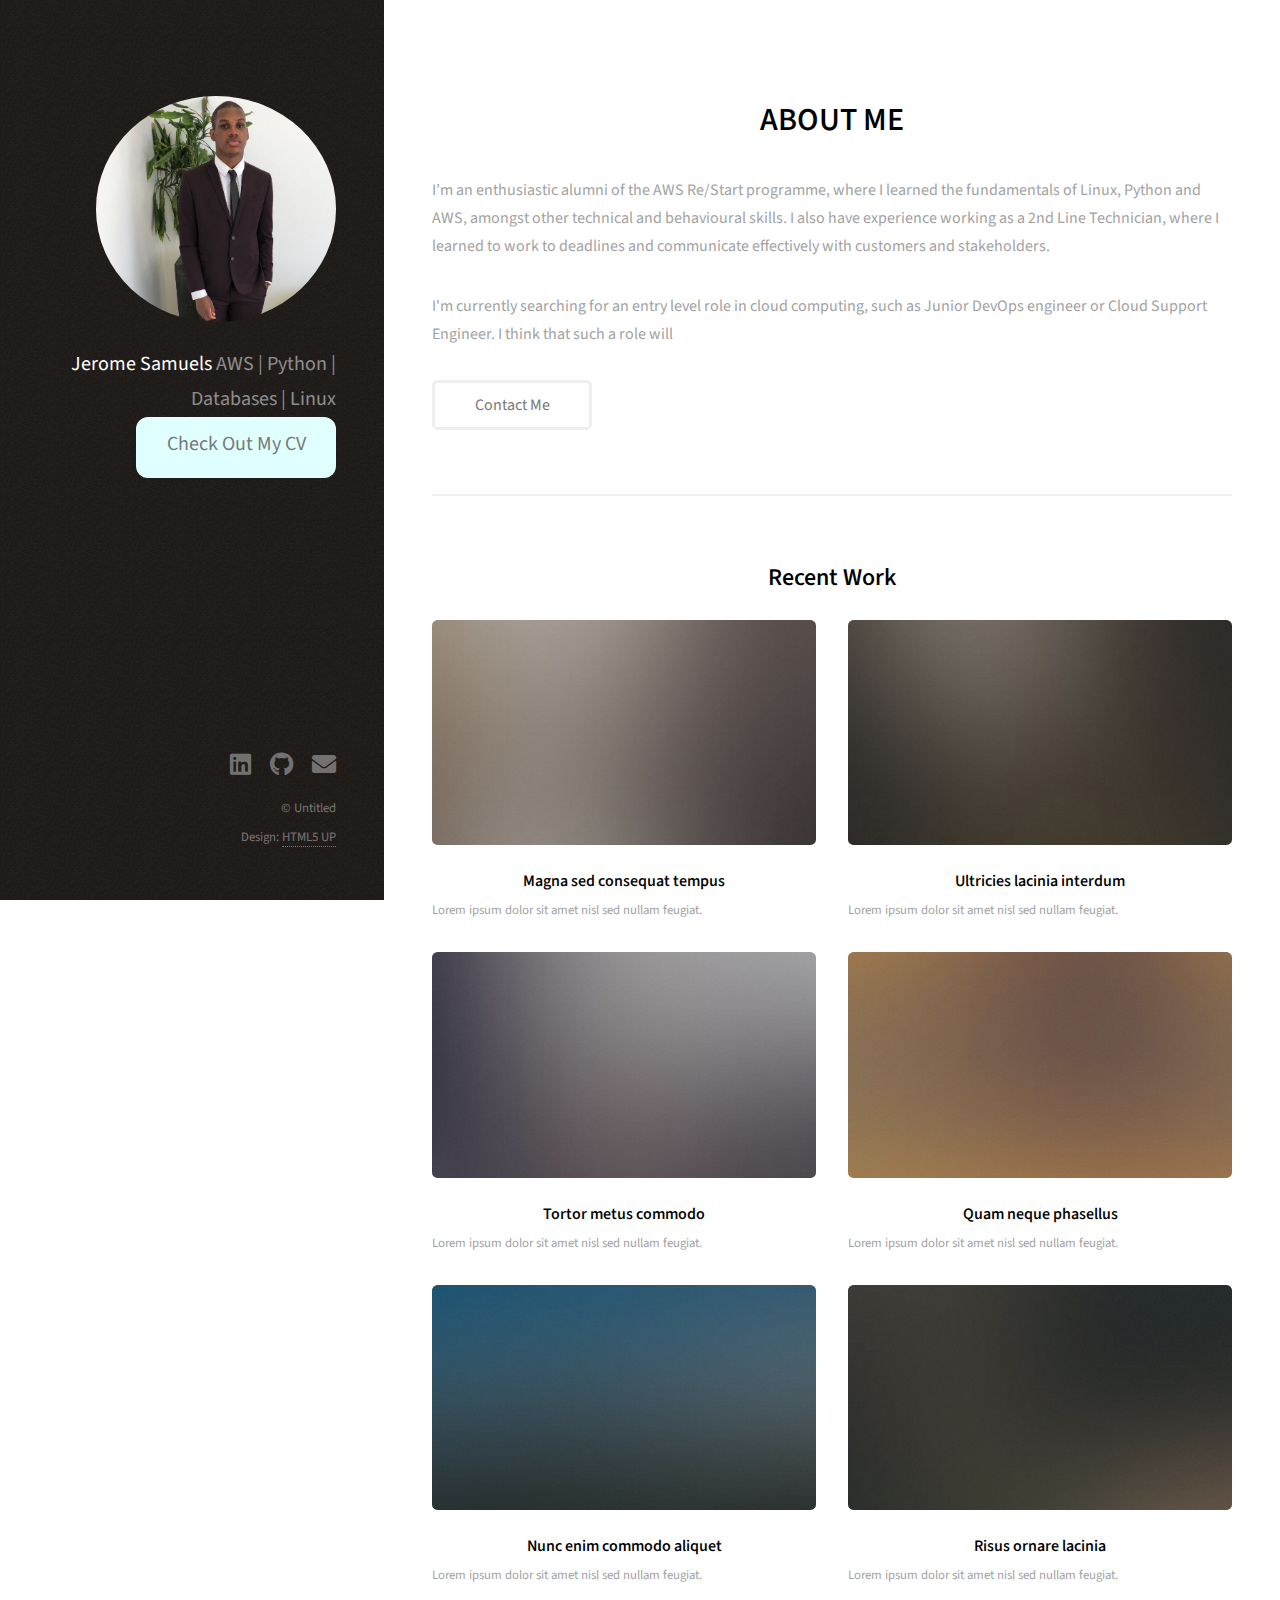
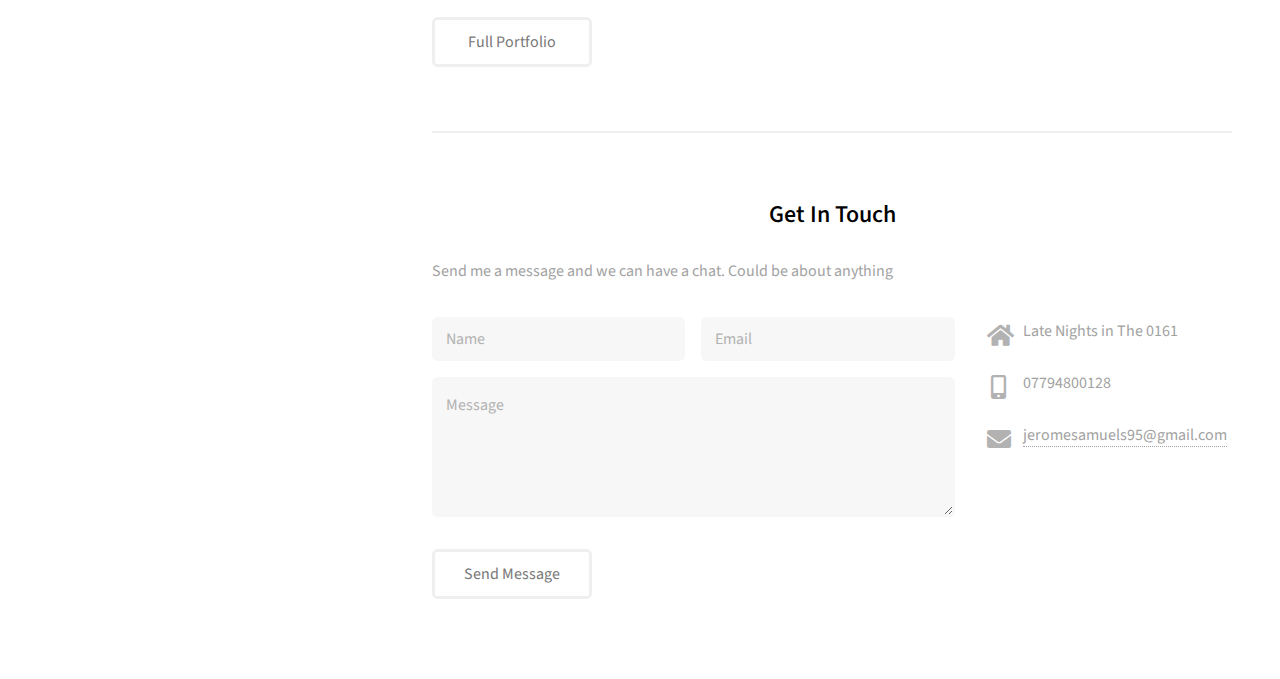
==== commit 8394a574: "changes to html and css. about me section" ====
--- a/Themes/HTML5up_theme/index.html
+++ b/Themes/HTML5up_theme/index.html
@@ -34,7 +34,11 @@
 						<header class="major">
 							<h2>ABOUT ME</h2>
 						</header>
-						<p>Accumsan orci faucibus id eu lorem semper. Eu ac iaculis ac nunc nisi lorem vulputate lorem neque cubilia ac in adipiscing in curae lobortis tortor primis integer massa adipiscing id nisi accumsan pellentesque commodo blandit enim arcu non at amet id arcu magna. Accumsan orci faucibus id eu lorem semper nunc nisi lorem vulputate lorem neque cubilia.</p>
+						<p>I’m an enthusiastic alumni of the AWS Re/Start programme, where I learned the fundamentals of Linux, 
+							Python and AWS, amongst other technical and behavioural skills.
+							I also have experience working as a 2nd Line Technician, where I learned to work to deadlines and communicate effectively with customers and stakeholders. </p>
+						<p> I'm currently searching for an entry level role in cloud computing, such as Junior DevOps engineer
+							or Cloud Support Engineer. I think that such a role will  </p>	
 						<ul class="actions">
 							<li><a href="#three" class="button">Contact Me</a></li>
 						</ul>
--- a/Themes/HTML5up_theme/assets/css/main.css
+++ b/Themes/HTML5up_theme/assets/css/main.css
@@ -134,11 +134,13 @@
 		margin: 0 0 2em 0;
 	}
 
-	h1, h2, h3, h4, h5, h6 {
-		color: #787878;
-		font-weight: 400;
+	h2, h3, h4, h5, h6 {
+		color: black;
+		font-weight: 550;
 		line-height: 1em;
 		margin: 0 0 1em 0;
+		text-align: center;
+		
 	}
 
 		h1 a, h2 a, h3 a, h4 a, h5 a, h6 a {
@@ -157,7 +159,7 @@
 	}
 
 	h3 {
-		font-size: 1.25em;
+		font-size: 1.5em;
 		line-height: 1.5em;
 	}
 
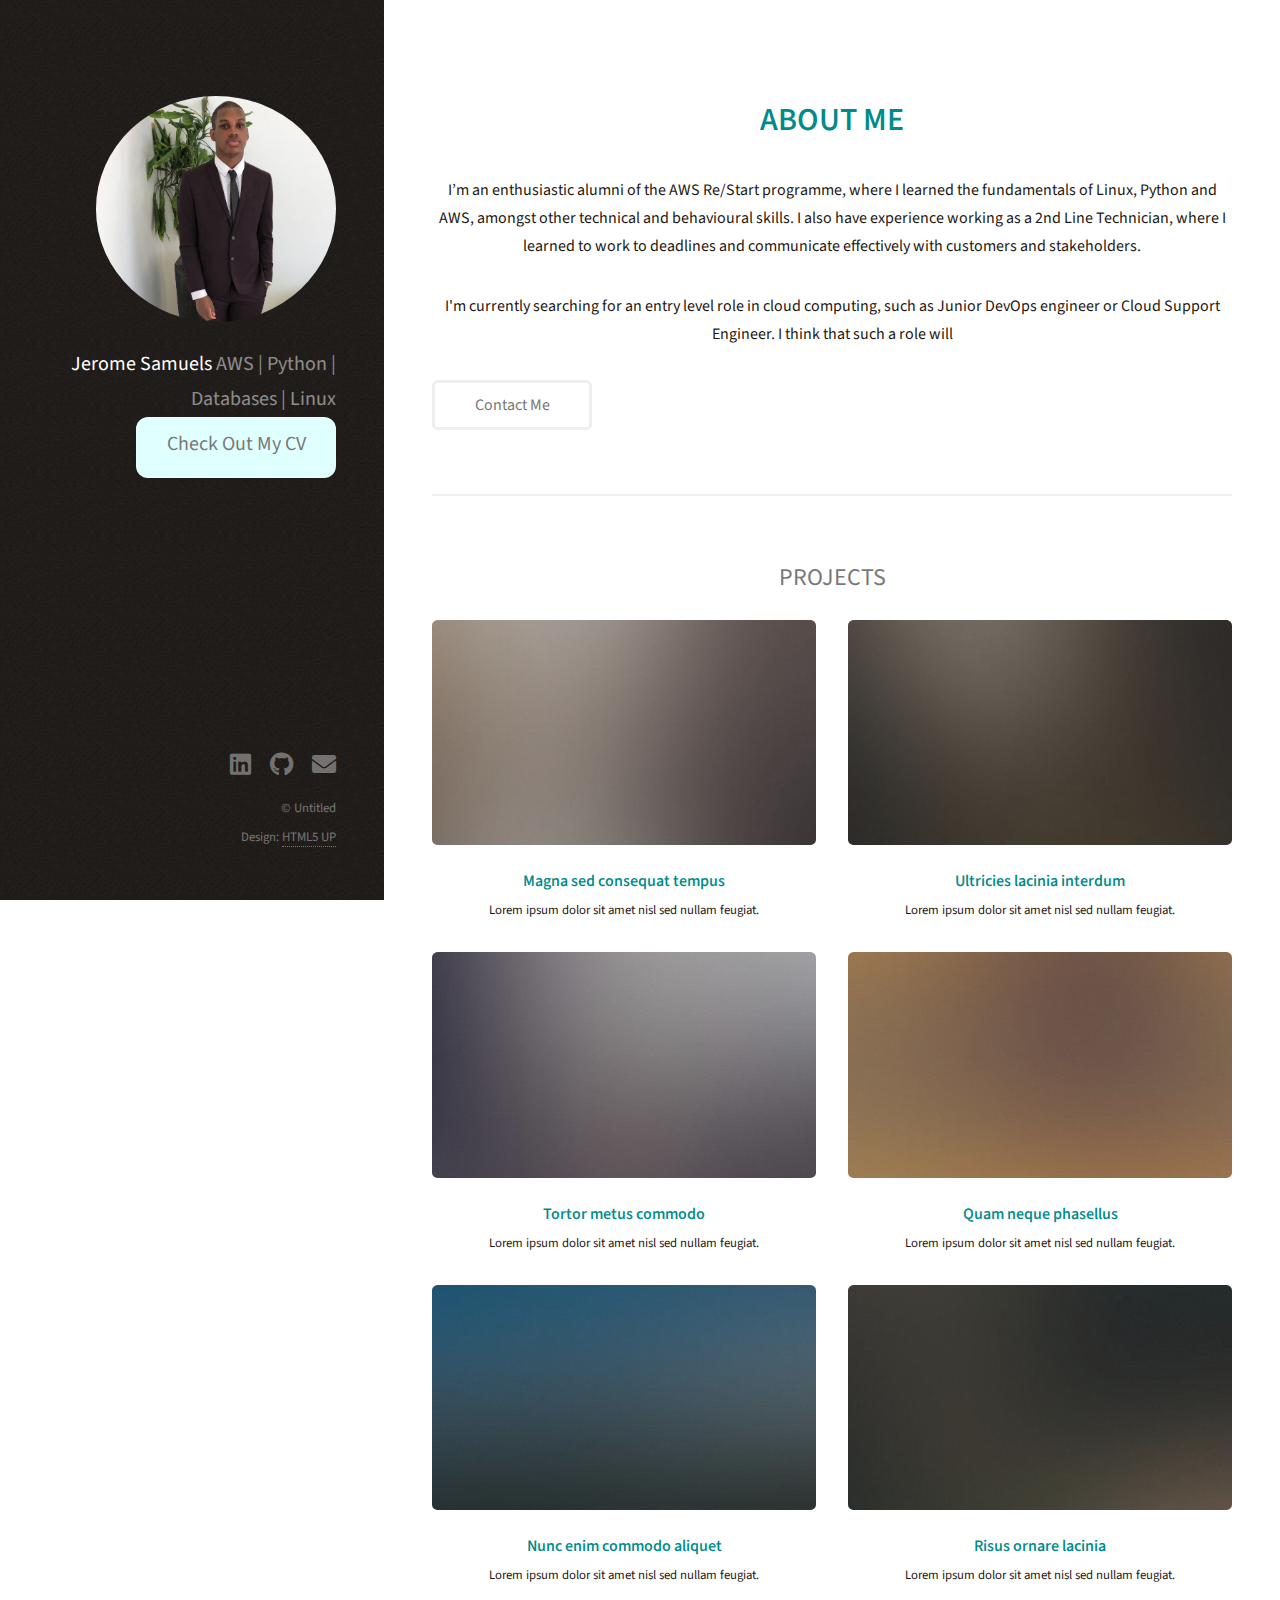
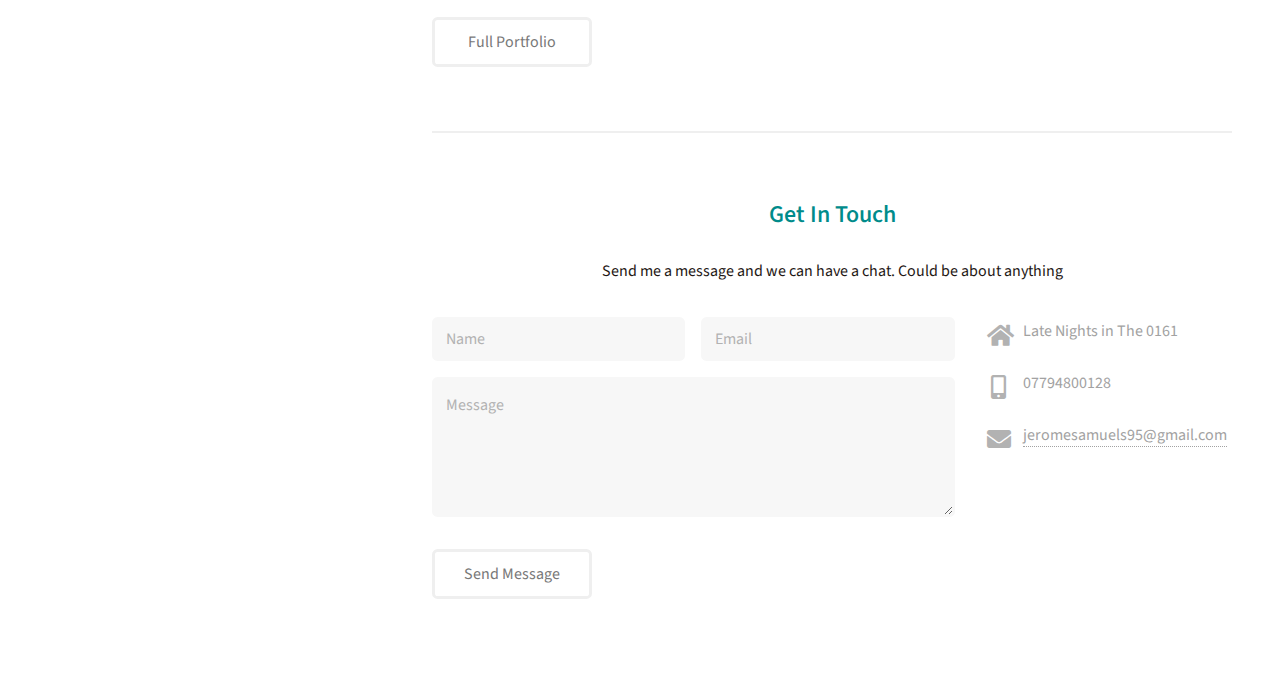
==== commit f4d9586e: "new changes" ====
--- a/Themes/HTML5up_theme/index.html
+++ b/Themes/HTML5up_theme/index.html
@@ -46,7 +46,8 @@
 
 				<!-- Two -->
 					<section id="two">
-						<h2>Recent Work</h2>
+							<h2><strong>PROJECTS</strong></h2>
+
 						<div class="row">
 							<article class="col-6 col-12-xsmall work-item">
 								<a href="images/fulls/01.jpg" class="image fit thumb"><img src="images/thumbs/01.jpg" alt="" /></a>
--- a/Themes/HTML5up_theme/assets/css/main.css
+++ b/Themes/HTML5up_theme/assets/css/main.css
@@ -132,10 +132,12 @@
 
 	p {
 		margin: 0 0 2em 0;
+		text-align: center;
+		color: #1f1815;
 	}
 
 	h2, h3, h4, h5, h6 {
-		color: black;
+		color: darkcyan;
 		font-weight: 550;
 		line-height: 1em;
 		margin: 0 0 1em 0;
